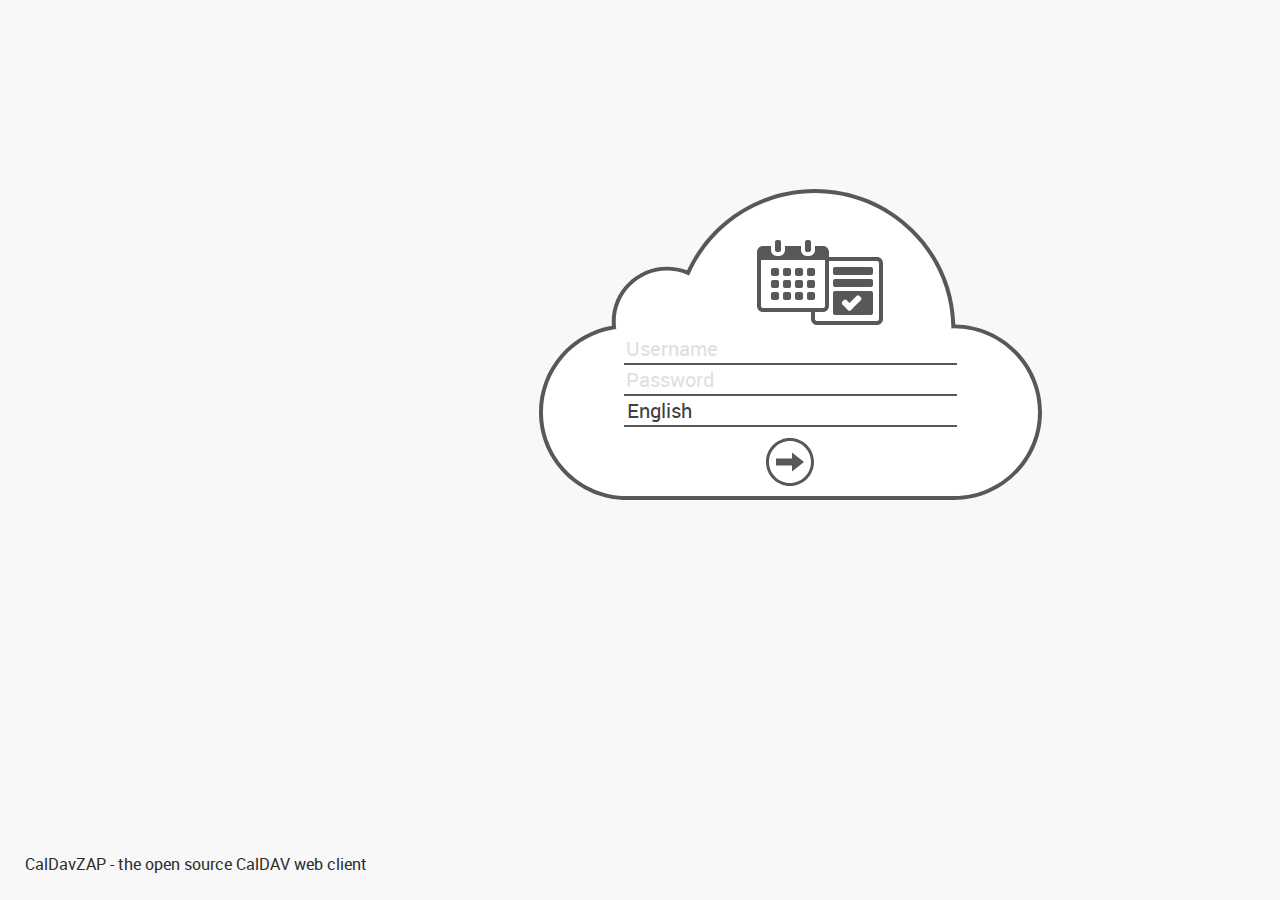
==== index.html @ ebbc7ae2 "initial commit with version 0.13.1" ====
<!DOCTYPE html>
<html lang="en" manifest="cache.manifest">
<head>
	<title>CalDavZAP</title>
	<meta http-equiv="cache-control" content="no-cache" />
	<meta http-equiv="content-type" content="text/html; charset=UTF-8" />
	<meta name="apple-mobile-web-app-capable" content="yes" />
	<meta http-equiv="X-UA-Compatible" content="IE=edge" />
<!--
CalDavZAP - the open source CalDAV Web Client
Copyright (C) 2011-2015
    Jan Mate <jan.mate@inf-it.com>
    Andrej Lezo <andrej.lezo@inf-it.com>
    Matej Mihalik <matej.mihalik@inf-it.com>

This program is free software: you can redistribute it and/or modify
it under the terms of the GNU Affero General Public License as
published by the Free Software Foundation, either version 3 of the
License, or (at your option) any later version.

This program is distributed in the hope that it will be useful,
but WITHOUT ANY WARRANTY; without even the implied warranty of
MERCHANTABILITY or FITNESS FOR A PARTICULAR PURPOSE.  See the
GNU Affero General Public License for more details.

You should have received a copy of the GNU Affero General Public License
along with this program. If not, see <http://www.gnu.org/licenses/>.
-->
	<link rel="stylesheet" href="css/jquery-ui.custom.css" type="text/css" />
	<link rel="stylesheet" href="css/spectrum.custom.css" type="text/css" />
	<link rel="stylesheet" href="css/default.css" type="text/css" />
	<link rel="stylesheet" href="css/fullcalendar.css" type="text/css" />
	<link rel="stylesheet" href="css/default_integration.css" type="text/css" />
	<script src="cache_handler.js" type="text/javascript"></script>
	<script src="lib/jquery-2.1.4.min.js" type="text/javascript"></script>
	<script src="lib/jquery.browser.js" type="text/javascript"></script>
	<script src="lib/jquery.autosize.js" type="text/javascript"></script>
	<script src="lib/jquery-ui-1.11.4.custom.js" type="text/javascript"></script>
	<script src="lib/jquery.quicksearch.js" type="text/javascript"></script>
	<script src="lib/jquery.placeholder-1.1.9.js" type="text/javascript"></script>
	<script src="lib/jshash-2.2_sha256.js" type="text/javascript"></script>
	<script src="lib/spectrum.js" type="text/javascript"></script>
	<script src="lib/fullcalendar.js" type="text/javascript"></script>
	<script src="config.js" type="text/javascript"></script>
	<script src="common.js" type="text/javascript"></script>
	<script src="webdav_protocol.js" type="text/javascript"></script>
	<script src="localization.js" type="text/javascript"></script>
	<script src="interface.js" type="text/javascript"></script>
	<script src="vcalendar_rfc_regex.js" type="text/javascript"></script>
	<script src="resource.js" type="text/javascript"></script>
	<script src="vcalendar.js" type="text/javascript"></script>
	<script src="vtodo.js" type="text/javascript"></script>
	<script src="lib/rrule.js" type="text/javascript"></script>
	<script src="data_process.js" type="text/javascript"></script>
	<script src="main.js" type="text/javascript"></script>
	<script src="forms.js" type="text/javascript"></script>
	<script src="timezones.js" type="text/javascript"></script>
</head>
<body>
	<div id="cacheDialog">
		<div id="cacheDialogText">newer version detected!</div>
		<div id="cacheDialogButtonWrapper">
			<input id="cacheDialogButton" type="button" value="refresh" onclick="window.location.reload()"/>
		</div>
	</div>
	<div id="MainLoader">
		<div id="MainLoaderInner" class="loaderInfo">Loading ...</div>
		<div class="loader"></div>
	</div>
	<div id="LoginPage" style="opacity: 1; display:none">
		<div class="window">
			<div id="Login">
				<form onsubmit="event.preventDefault(); login();">
					<table>
						<tr>
							<td data-size="login_logo"><img data-type="system_logo" src="" alt="Logo" /></td>
						</tr>
						<tr>
							<td data-size="login_input"><input data-type="system_username" type="text" name="username" class="fs" placeholder="Login" /></td>
						</tr>
						<tr>
							<td data-size="login_input"><input data-type="system_password" type="password" name="password" class="fs" placeholder="Password" /></td>
						</tr>
						<tr>
							<td data-size="login">
								<select data-type="language" onchange="if($(this).val()!=''){globalInterfaceLanguage=$(this).find('option').filter(':selected').attr('data-type');resetSettings();if(isAvaible('CalDavZAP') && !isCalDAVLoaded)localizeCalDAV();if(isAvaible('CardDavMATE') && !isCardDAVLoaded)localizeCardDAV();if(isAvaible('Settings') && !isSettingsLoaded)localizeSettings();if(isAvaible('Projects') && !isProjectsLoaded)localizeProjects();}">
									<option data-type=""> </option>
								</select>
							</td>
						</tr>
						<tr>
							<td><img data-type="system_login" alt="login" title="login" src="images/login.svg" onclick="if(event.shiftKey) ignoreServerSettings=true; $(this).closest('form').find('[type=\'submit\']').click();" /></td>
						</tr>
						<tr style="display:none">
							<td><input type="submit" /></td>
						</tr>
					</table>
				</form>
			</div>
			<div id="login_message" style="display: none;"></div>
			<div id="LoginLoader">
				<div class="loader"></div>
			</div>
		</div>
		<div class="footer">This is SOFTWARE!!!</div>
	</div>
	<div id="AlertDisabler"></div>
	<div id="alertBox">
		<h1 id="alertsH">Alerts</h1>
		<div id="alertBoxContent"></div>
		<input id="alertButton" type="button" value="Clear Alerts" onclick="clearAlertEvents();" />
	</div>
	<div class="integration_d">
		<div id="intCaldav" title="calendar" onclick="checkForApplication('CalDavZAP');">
			<img class="int_error" src="images/error_badge.svg" alt="error" />
		</div>
		<div id="intCaldavTodo" title="todo" onclick="checkForApplication('CalDavTODO');">
			<img class="int_error" src="images/error_badge.svg" alt="error" />
		</div>
		<div class="intBlank"></div>
		<div id="intRefresh" title="refresh" onclick="reloadResources();"></div>
		<div class="intBlank"></div>
		<div id="intLogout" title="logout" onclick="logout();"></div>
	</div>
	<div class="System" id="SystemCalDavZAP">
		<div id="CalDavZAPPopup">
			<div id="CalDavZAPPopupColor"></div>
			<table id="CalDavZAPPopupTable">
				<tr>
					<td colspan="2" class="header multiline" data-type="name"></td>
				</tr>
				<tr>
					<td class="label" data-type="location_txt">location</td>
					<td class="value" data-type="location"></td>
				</tr>
				<tr>
					<td class="label" data-type="from_txt">from</td>
					<td class="value" data-type="from"></td>
				</tr>
				<tr>
					<td class="label" data-type="to_txt">to</td>
					<td class="value" data-type="to"></td>
				</tr>
				<tr>
					<td class="label" data-type="status_txt">status</td>
					<td class="value" data-type="status"></td>
				</tr>
				<tr>
					<td class="label" data-type="avail_txt">availability</td>
					<td class="value" data-type="avail"></td>
				</tr>
				<tr>
					<td class="label" data-type="type_txt">privacy</td>
					<td class="value" data-type="type"></td>
				</tr>
				<tr>
					<td class="label" data-type="priority_txt">priority</td>
					<td class="value" data-type="priority"></td>
				</tr>
				<tr>
					<td class="label" data-type="calendar_txt">calendar</td>
					<td class="value" data-type="calendar"></td>
				</tr>
				<tr>
					<td class="label" data-type="url_txt">url</td>
					<td class="value" data-type="url"></td>
				</tr>
				<tr>
					<td class="label" data-type="note_txt">note</td>
					<td class="value multiline" data-type="note"></td>
				</tr>
			</table>
		</div>
		<div id="EventDisabler"></div>
		<div class="update_d" style="display: none;">
			<div class="update_h"></div>
		</div>
		<div class="headers" id="resourceCalDAV_h">
			<span class="resourceCalDAV_text" data-type="resourcesCalDAV_txt">Resources</span>
			<img src="images/add_cal_white.svg" alt="Enable all calendars" title="Enable all calendars" data-type="addAll" class="addRemoveAll addRemoveAllCalDAV" onclick="enableAll()" />
			<img src="images/remove_cal_white.svg" alt="Disable all calendars" title="Disable all calendars" data-type="removeAll" class="addRemoveAll addRemoveAllCalDAV" onclick="disableAll()" />
			<img id="showUnloadedCalendars" src="images/delegation.svg" alt="Subscribe" title="Subscribe" onclick="showUnloadedCollections('event');" />
			<input id="loadUnloadedCalendars" type="button" value="save" onclick="loadAdditionalCollections('event');" style="margin-top:4px;margin-left:6px;" />
			<input id="loadUnloadedCalendarsCancel" type="button" value="cancel" onclick="cancelUnloadedCollections('event');" style="margin-top:4px;margin-right:6px;float:right;" />
		</div>
		<div id="ResourceCalDAVList">
			<div id="ResourceCalDAVListTemplate" style="display: none;">
				<div class="resourceCalDAV_header"><input type="checkbox"></div>
				<div class="resourceCalDAV_item"></div>
			</div>
		</div>
		<div id="timezoneWrapper">
			<label data-type="txt_timezonePicker" for="timezonePicker">Timezone:</label>
			<div id="timezoneSelectDiv">
				<select id="timezonePicker" name="timezonePicker" data-type="timezonesPicker"></select>
			</div>
		</div>
		<div class="headers" id="main_h">
			<input id="ResourceCalDAVToggle" type="image" src="images/resources.svg" alt="Show/Hide Resources" />
			<div id="main_h_placeholder"></div>
			<img id="eventFormShower" src="images/new_item.svg" alt="Add event" />
		</div>
		<div id="searchForm">
			<img alt="Search Form" src="images/search.svg" style="position: inline; margin-top: 4px; margin-left: 8px; vertical-align: top;" />
			<div class="searchContainer">
				<input type="text" value="" placeholder="Search" data-type="PH_CalDAVsearch" id="searchInput" style="margin-top: 3px; vertical-align: top;" />
			</div>
			<img alt="Search Reset"  id="reserButton" onclick="$('#searchInput').val('');$('#searchInput').keyup();" src="images/reset_b.svg" style="position: absolute; margin-top: 5px; right: 9px; vertical-align: top; cursor: pointer; visibility: hidden;" />
		</div>
		<div id="CalendarLoader">
			<div class="loaderInfo">Calendaring ...</div>
			<div class="loader"></div>
		</div>
		<div id='main'>
			<div id='calendar'></div>
		</div>
		<div id="CAEvent">
			<div class="saveLoader">
				<div class="saveLoaderInfo"></div>
				<div class="loader"></div>
			</div>
			<div id="repeatConfirmBox">
				<h1 data-type="repeat_event">Repeat event confirmation</h1>
				<div id="repeatConfirmBoxContent"></div>
				<div id="repeatConfirmBoxQuestion"></div>
				<input id='editAll' type="button" value="All events" /><br />
				<input id='editFuture' type="button" value="All future events" /><br />
				<input id='editOnlyOne' type="button" value="This event only"/><br />
				<input type="button" data-type="closeRepeat" value="Close" onclick="$('#repeatConfirmBoxContent').html(''); $('#repeatConfirmBox').css('visibility', 'hidden'); $('#EventDisabler').fadeOut(globalEditorFadeAnimation);" />
			</div>
			<div id="event_details_template">
				<div id="eventColor"></div>
				<div id="eventDetailsContainer">
					<table id="eventDetailsTable">
						<tr>
							<th colspan="3" class="headerContainer">
								<div class="formNav prev" title="show previous event" data-type="event_prev_nav"><img src="images/arrow_prev.svg" alt="previous"/></div>
								<textarea class="header" data-type="name" placeholder="Name" name="name" id="name"></textarea>
								<div class="formNav next" title="show next event" data-type="event_next_nav"><img src="images/arrow_next.svg" alt="next"/></div>
							</th>
						</tr>
						<tr>
							<td class="label"><label data-type="location" for="location">location:</label></td>
							<td colspan="2"><input class="long" data-type="PH_location" type="text" placeholder="Location" name="location" id="location" /></td>
						</tr>
						<tr>
							<td class="label"><label data-type="all_day" for="allday">all-day: </label></td>
							<td colspan="2"><input class="long" type="checkbox" name="allday" id="allday" /></td>
						</tr>
						<tr>
							<td class="label"><label data-type="from" for="date_from">from: </label></td>
							<td>
								<input class="date small" type="text" data-type="PH_date_from" placeholder="Date from" id="date_from" name="date_from" />
								<div class="invalidWrapper"><img data-type="invalidSmall" style="display: none;" src="images/error_b.svg" alt="invalid" /></div>
							</td>
							<td id="time_from_cell">
								<input class="time small" type="text" data-type="PH_time_from" placeholder="Time from" id="time_from" name="time_from" />
								<div class="invalidWrapper"><img data-type="invalidSmall" style="display: none;" src="images/error_b.svg" alt="invalid" /></div>
							</td>
						</tr>
						<tr>
							<td class="label"><label data-type="to" for="date_to">to: </label></td>
							<td>
								<input class="date small" type="text" data-type="PH_date_to" placeholder="Date to" id="date_to" name="date_to" />
								<div class="invalidWrapper"><img data-type="invalidSmall" style="display: none;" src="images/error_b.svg" alt="invalid" /></div>
							</td>
							<td id="time_to_cell">
								<input class="time small" type="text" data-type="PH_time_to" placeholder="Time to" id="time_to" name="time_to" />
								<div class="invalidWrapper"><img data-type="invalidSmall" style="display: none;" src="images/error_b.svg" alt="invalid" /></div>
							</td>
						</tr>
						<tr class="timezone_row">
							<td class="label"><label data-type="txt_timezone" for="timezone">timezone: </label></td>
							<td colspan="2" data-size="full">
								<select class="long" data-type="timezones" name="timezone" id="timezone"></select>
							</td>
						</tr>
						<tr>
							<td class="label"><label data-type="repeat" for="repeat">repeat: </label></td>
							<td colspan="2" data-size="full">
								<select class="long" name="repeat" id="repeat">
									<option data-type="repeat_no-repeat" value="no-repeat">No repeat</option>
									<option data-type="repeat_DAILY" value="DAILY">Daily</option>
									<option data-type="repeat_BUSINESS" value="BUSINESS">Every business day</option>
									<option data-type="repeat_WEEKEND" value="WEEKEND">Every weekend</option>
									<option data-type="repeat_WEEKLY" value="WEEKLY">Weekly</option>
									<option data-type="repeat_TWO_WEEKLY" value="TWO_WEEKLY">Bi-weekly</option>
									<option data-type="repeat_MONTHLY" value="MONTHLY">Monthly</option>
									<option data-type="repeat_YEARLY" value="YEARLY">Yearly</option>
									<option data-type="repeat_CUSTOM_WEEKLY" value="CUSTOM_WEEKLY">Custom weekly</option>
									<option data-type="repeat_CUSTOM_MONTHLY" value="CUSTOM_MONTHLY">Custom monthly</option>
									<option data-type="repeat_CUSTOM_YEARLY" value="CUSTOM_YEARLY">Custom yearly</option>
								</select>
							</td>
						</tr>
						<tr id="repeat_interval" style="display: none;">
							<td class="label repeat"><label data-type="repeat_type" for="repeat_interval_detail">Every </label></td>
							<td style="position: relative;">
								<input class="small" type="text" data-type="PH_type_Interval" placeholder="Interval" name="end" id="repeat_interval_detail" />
								<div class="invalidWrapper"><img data-type="invalidSmall" style="display: none;" src="images/error_b.svg" alt="invalid" /></div>
							</td>
							<td>
								<span class="infoSpan" style="padding-left: 4px;" data-type="txt_interval">days</span>
							</td>
						</tr>
						<tr id="week_custom" style="display: none;">
							<td class="label repeat"><label data-type="week_custom_txt">On </label></td>
							<td colspan="2">
								<table class="customTable customTableWeek">
									<tr>
										<td data-type="0" data-text="SU" class="firstCol">Su</td>
										<td data-type="1" data-text="MO">Mo</td>
										<td data-type="2" data-text="TU">Tu</td>
										<td data-type="3" data-text="WE">We</td>
										<td data-type="4" data-text="TH">Th</td>
										<td data-type="5" data-text="FR">Fr</td>
										<td data-type="6" data-text="SA" class="lastCol">Sa</td>
									</tr>
								</table>
							</td>
						</tr>
						<tr id="month_custom1" style="display: none;">
							<td class="label"><label data-type="month_custom1_txt"></label></td>
							<td data-size="half">
								<select id="repeat_month_custom_select" class="small">
									<option value="every" data-type="month_custom_every">Every</option>
									<option value="first" data-type="month_custom_first">First</option>
									<option value="second" data-type="month_custom_second">Second</option>
									<option value="third" data-type="month_custom_third">Third</option>
									<option value="fourth" data-type="month_custom_fourth">Fourth</option>
									<option value="fifth" data-type="month_custom_fifth">Fifth</option>
									<option value="last" data-type="month_custom_last">Last</option>
									<option value="custom" data-type="month_custom_custom">Custom</option>
								</select>
							</td>
							<td style="position: relative;" data-size="half">
								<select id="repeat_month_custom_select2" class="small">
									<option value="SU" data-type="0">Sunday</option>
									<option value="MO" data-type="1">Monday</option>
									<option value="TU" data-type="2">Tuesday</option>
									<option value="WE" data-type="3">Wednesday</option>
									<option value="TH" data-type="4">Thursday</option>
									<option value="FR" data-type="5">Friday</option>
									<option value="SA" data-type="6">Saturday</option>
									<option value="DAY" data-type="month_custom_month">Day of the month</option>
								</select>
							</td>
						</tr>
						<tr id="month_custom2" style="display: none;">
							<td class="label repeat"><label data-type="month_custom2_txt">On days</label></td>
							<td colspan="2">
								<table class="customTable customTableMonth">
									<tr>
										<td data-type="1" class="firstCol">1</td>
										<td data-type="2">2</td>
										<td data-type="3">3</td>
										<td data-type="4">4</td>
										<td data-type="5">5</td>
										<td data-type="6">6</td>
										<td data-type="7" class="lastCol">7</td>
									</tr>
									<tr>
										<td data-type="8" class="firstCol">8</td>
										<td data-type="9">9</td>
										<td data-type="10">10</td>
										<td data-type="11">11</td>
										<td data-type="12">12</td>
										<td data-type="13">13</td>
										<td data-type="14" class="lastCol">14</td>
									</tr>
									<tr>
										<td data-type="15" class="firstCol">15</td>
										<td data-type="16">16</td>
										<td data-type="17">17</td>
										<td data-type="18">18</td>
										<td data-type="19">19</td>
										<td data-type="20">20</td>
										<td data-type="21" class="lastCol">21</td>
									</tr>
									<tr>
										<td data-type="22" class="firstCol">22</td>
										<td data-type="23">23</td>
										<td data-type="24">24</td>
										<td data-type="25">25</td>
										<td data-type="26">26</td>
										<td data-type="27">27</td>
										<td data-type="28" class="lastCol">28</td>
									</tr>
									<tr>
										<td data-type="29" class="firstCol">29</td>
										<td data-type="30">30</td>
										<td data-type="31">31</td>
									</tr>
								</table>
							</td>
						</tr>
						<tr id="year_custom2" style="display: none;">
							<td class="label"><label data-type="year_custom2"></label></td>
							<td data-size="half">
								<select id="repeat_year_custom_select1" class="small">
									<option value="every" data-type="year_custom_every">Every</option>
									<option value="first" data-type="year_custom_first">First</option>
									<option value="second" data-type="year_custom_second">Second</option>
									<option value="third" data-type="year_custom_third">Third</option>
									<option value="fourth" data-type="year_custom_fourth">Fourth</option>
									<option value="fifth" data-type="year_custom_fifth">Fifth</option>
									<option value="last" data-type="year_custom_last">Last</option>
									<option value="custom" data-type="year_custom_custom">Custom</option>
								</select>
							</td>
							<td style="position: relative;" data-size="half">
								<select id="repeat_year_custom_select2" class="small">
									<option value="SU" data-type="0">Sunday</option>
									<option value="MO" data-type="1">Monday</option>
									<option value="TU" data-type="2">Tuesday</option>
									<option value="WE" data-type="3">Wednesday</option>
									<option value="TH" data-type="4">Thursday</option>
									<option value="FR" data-type="5">Friday</option>
									<option value="SA" data-type="6">Saturday</option>
									<option value="DAY" data-type="year_custom_month">Day of the month</option>
								</select>
							</td>
						</tr>
						<tr id="year_custom1" style="display: none;">
							<td class="label repeat"><label data-type="year_custom1">Every</label></td>
							<td colspan="2">
								<table class="customTable customTableMonth">
									<tr>
										<td data-type="1" class="firstCol">1</td>
										<td data-type="2">2</td>
										<td data-type="3">3</td>
										<td data-type="4">4</td>
										<td data-type="5">5</td>
										<td data-type="6">6</td>
										<td data-type="7" class="lastCol">7</td>
									</tr>
									<tr>
										<td data-type="8" class="firstCol">8</td>
										<td data-type="9">9</td>
										<td data-type="10">10</td>
										<td data-type="11">11</td>
										<td data-type="12">12</td>
										<td data-type="13">13</td>
										<td data-type="14" class="lastCol">14</td>
									</tr>
									<tr>
										<td data-type="15" class="firstCol">15</td>
										<td data-type="16">16</td>
										<td data-type="17">17</td>
										<td data-type="18">18</td>
										<td data-type="19">19</td>
										<td data-type="20">20</td>
										<td data-type="21" class="lastCol">21</td>
									</tr>
									<tr>
										<td data-type="22" class="firstCol">22</td>
										<td data-type="23">23</td>
										<td data-type="24">24</td>
										<td data-type="25">25</td>
										<td data-type="26">26</td>
										<td data-type="27">27</td>
										<td data-type="28" class="lastCol">28</td>
									</tr>
									<tr>
										<td data-type="29" class="firstCol">29</td>
										<td data-type="30">30</td>
										<td data-type="31">31</td>
									</tr>
								</table>
							</td>
						</tr>
						<tr id="year_custom3" style="display: none;">
							<td class="label repeat"><label data-type="year_custom3">Of</label></td>
							<td colspan="2">
								<table class="customTable customTableYear">
									<tr>
										<td data-type="0" data-text="jan" class="firstCol">Jan</td>
										<td data-type="1" data-text="feb">Feb</td>
										<td data-type="2" data-text="mar">Mar</td>
										<td data-type="3" data-text="apr" class="lastCol">Apr</td>
									</tr>
									<tr>
										<td data-type="4" data-text="may" class="firstCol">May</td>
										<td data-type="5" data-text="jun">Jun</td>
										<td data-type="6" data-text="jul">Jul</td>
										<td data-type="7" data-text="aug" class="lastCol">Aug</td>
									</tr>
									<tr>
										<td data-type="8" data-text="sep" class="firstCol">Sep</td>
										<td data-type="9" data-text="oct">Oct</td>
										<td data-type="10" data-text="nov">Nov</td>
										<td data-type="11" data-text="dec" class="lastCol">Dec</td>
									</tr>
								</table>
							</td>
						</tr>
						<tr id="repeat_details" style="display: none;">
							<td class="label repeat"><label data-type="repeat_end"  for="repeat_end_details">end: </label></td>
							<td data-size="half">
								<select class="small" id="repeat_end_details">
									<option data-type="repeat_details_on_date" value="on_date">on date</option>
									<option data-type="repeat_details_after" value="after">occurrences</option>
									<option data-type="repeat_details_never" value="never">never</option>
								</select>
							</td>
							<td style="position: relative;">
								<input class="date small" type="text" data-type="PH_until_date" placeholder="Date until" name="end" id="repeat_end_date" />
								<input style="display: none;" class="small" type="text" data-type="PH_repeat_count" placeholder="Repeat count" name="end" id="repeat_end_after" />
								<div class="invalidWrapper"><img data-type="invalidSmall" style="display: none;" src="images/error_b.svg" alt="invalid" /></div>
							</td>
						</tr>
						<tr>
							<td class="label"><label data-type="status" for="status">status: </label></td>
							<td colspan="2" data-size="full">
								<select class="long" name="status" id="status">
									<option data-type="STATUS_NONE" value="NONE">undefined</option>
									<option data-type="STATUS_TENTATIVE" value="TENTATIVE">tentative</option>
									<option data-type="STATUS_CONFIRMED" value="CONFIRMED">confirmed</option>
									<option data-type="STATUS_CANCELLED" value="CANCELLED">canceled</option>
								</select>
							</td>
						</tr>
						<tr class="row_avail">
							<td class="label"><label data-type="txt_avail" for="avail">availability: </label></td>
							<td colspan="2" data-size="full">
								<select class="long" data-type="avail" name="avail" id="avail">
									<option data-type="BUSY_AVAIL" value="busy">busy</option>
									<option data-type="FREE_AVAIL" value="free">free</option>
								</select>
							</td>
						</tr>
						<tr class="row_type">
							<td class="label"><label data-type="txt_type" for="type">privacy: </label></td>
							<td colspan="2" data-size="full">
								<select class="long" data-type="type" name="type" id="type">
									<option data-type="PUBLIC_TYPE" value="public">public</option>
									<option data-type="CONFIDENTIAL_TYPE" value="confidential">confidential</option>
									<option data-type="PRIVATE_TYPE" value="private">private</option>
								</select>
							</td>
						</tr>
						<tr>
							<td class="label"><label data-type="priority" for="priority">priority: </label></td>
							<td colspan="2" data-size="full">
								<select class="long " name="priority" id="priority">
									<option data-type="priority_none" value="0">none</option>
									<option data-type="priority_low" value="9">low</option>
									<option data-type="priority_medium" value="5">medium</option>
									<option data-type="priority_high" value="1">high</option>
								</select>
							</td>
						</tr>
						<tr id="calendarLine">
							<td class="label"><label data-type="event_calendar" for="event_calendar">calendar: </label></td>
							<td colspan="2" data-size="full">
								<select class="long R_calendar" name="calendar" id="event_calendar">
									<option data-type="choose_calendar" value="choose">Select a calendar</option>
								</select>
							</td>
						</tr>
						<tr data-id="1">
							<td class="label"><label data-type="alert" for="alert">alert: </label></td>
							<td colspan="2" data-size="full">
								<select class="long alert" name="alert_type" data-id="1" id="alert">
									<option data-type="alert_none" value="none">none</option>
									<option data-type="alert_message" value="message">message</option>
								</select>
							</td>
						</tr>
						<tr data-id="1" class="alert_details" style="display: none;">
							<td class="label"></td>
							<td colspan="2" data-size="full">
								<select class="long alert_message_details" name="alert_details" data-id="1">
									<option data-type="on_date" value="on_date">on date</option>
									<option data-type="weeks_before" value="weeks_before">weeks before</option>
									<option data-type="days_before" value="days_before">days before</option>
									<option data-type="hours_before" value="hours_before">hours before</option>
									<option data-type="minutes_before" value="minutes_before">minutes before</option>
									<option data-type="seconds_before" value="seconds_before">seconds before</option>
									<option data-type="weeks_after" value="weeks_after">weeks after</option>
									<option data-type="days_after" value="days_after">days after</option>
									<option data-type="hours_after" value="hours_after">hours after</option>
									<option data-type="minutes_after" value="minutes_after">minutes after</option>
									<option data-type="seconds_after" value="seconds_after">seconds after</option>
								</select>
							</td>
						</tr>
						<tr data-id="1" class="alert_message_date" style="display: none;">
							<td class="label"></td>
							<td>
								<input class="small before_after_input" type="text" data-type="PH_before_after_alert" placeholder="Value" data-id="1" style="display: none;" />
								<input class="date small message_date_input" type="text" data-type="PH_alarm_date" placeholder="Alarm date" data-id="1" />
								<div class="invalidWrapper"><img data-type="invalidSmall" data-id="1" style="display: none;" src="images/error_b.svg" alt="invalid" /></div>
							</td>
							<td>
								<input class="time small message_time_input" type="text" data-type="PH_alarm_time" placeholder="Alarm time" data-id="1" />
								<div class="invalidWrapper"><img data-type="invalidSmall" data-id="1" style="display: none;" src="images/error_b.svg" alt="invalid" /></div>
							</td>
						</tr>
						<tr id="url_tr">
							<td class="label"><label data-type="txt_url_EVENT" for="url_EVENT">url:</label></td>
							<td colspan="2"><input class="long" data-type="url_EVENT" type="text" placeholder="url" name="url_EVENT" id="url_EVENT" /></td>
						</tr>
						<tr id="note_tr">
							<td class="label"><label data-type="note" for="note">note: </label></td>
							<td colspan="2">
								<textarea class="long" name="note" data-type="PH_note" placeholder="Note" id="note" rows="2" cols="20"></textarea>
							</td>
						</tr>
						<tr>
							<td colspan="3">
								<input id="show" type="hidden" value=""/>
								<input id="uid" type="hidden" value=""/>
								<input id="etag" type="hidden" value=""/>
								<input id="repeatCount" type="hidden" value=""/>
								<input id="repeatEvent" type="hidden" value=""/>
								<input id="recurrenceID" type="hidden" value=""/>
								<input id="futureStart" type="hidden" value=""/>
								<input id="vcalendarHash" type="hidden" value=""/>
								<input id="vcalendarUID" type="hidden" value=""/>
								<input id="saveButton" type="submit" value="Save" data-type="save" onclick="updateEventFormDimensions(true);$('#CAEvent .saveLoader').show();save();" />
								<input id="editButton" type="button" value="Edit" data-type="edit" onclick="startEditModeEvent();" />
								<input id="duplicateButton" type="button" value="Duplicate" data-type="duplicate" onclick="duplicateEvent('')" />
								<input id="editOptionsButton" type="button" value="edit repeat" data-type="editOptions" />
								<input id="resetButton" type="button" value="Reset" data-type="reset" />
								<input id="closeButton" type="button" value="Cancel" data-type="cancel" />
								<input id="deleteButton" type="button" value="Delete" data-type="delete" onclick="updateEventFormDimensions(true);$('#CAEvent .saveLoader').show();deleteEvent();" />
							</td>
						</tr>
					</table>
				</div>
			</div>
		</div>
	</div>
	<div class="System" id="SystemCalDavTODO">
		<div class="update_d" style="display: none;">
			<div class="update_h"></div>
		</div>
		<div class="headers" id="resourceCalDAVTODO_h">
			<span class="resourceCalDAVTODO_text" data-type="resourcesCalDAV_txt">Resources</span>
			<img src="images/add_cal_white.svg" alt="Enable all calendars" title="Enable all calendars" data-type="addAll" class="addRemoveAll addRemoveAllCalDAVTODO" onclick="enableAllTodo()" />
			<img src="images/remove_cal_white.svg" alt="Disable all calendars" title="Disable all calendars" data-type="removeAll" class="addRemoveAll addRemoveAllCalDAVTODO" onclick="disableAllTodo()" />
			<img id="showUnloadedCalendarsTODO" src="images/delegation.svg" alt="Subscribe" title="Subscribe" onclick="showUnloadedCollections('todo');" />
			<input id="loadUnloadedCalendarsTODO" type="button" value="save" onclick="loadAdditionalCollections('todo');" style="margin-top:4px;margin-left:6px;" />
			<input id="loadUnloadedCalendarsTODOCancel" type="button" value="cancel" onclick="cancelUnloadedCollections('todo');" style="margin-top:4px;margin-right:6px;float:right;" />
		</div>
		<div id="ResourceCalDAVTODOList">
			<div id="ResourceCalDAVTODOListTemplate" style="display: none;">
				<div class="resourceCalDAVTODO_header"><input type="checkbox"></div>
				<div class="resourceCalDAVTODO_item"></div>
			</div>
		</div>
		<div id="timezoneWrapperTODO">
			<label data-type="txt_timezonePicker" for="timezonePickerTODO">Timezone:</label>
			<div id="timezoneTodoSelectDiv">
				<select id="timezonePickerTODO" name="timezonePickerTODO" data-type="timezonesPicker"></select>
			</div>
		</div>
		<div class="headers" id="main_h_TODO">
			<input id="ResourceCalDAVTODOToggle" type="image" src="images/resources.svg" alt="Show/Hide Resources" />
			<div id="mainTODO_h_placeholder"></div>
			<img id="eventFormShowerTODO" src="images/new_item.svg" alt="Add todo" />
		</div>
		<div id="searchFormTODO">
			<img alt="Search Form" src="images/search.svg" style="position: inline; margin-top: 4px; margin-left: 8px; vertical-align: top;" />
			<div class="searchContainer">
				<input type="text" value="" placeholder="Search" data-type="PH_CalDAVTODOsearch" id="searchInputTODO" style="margin-top: 3px; vertical-align: top;" />
			</div>
			<img alt="Search Reset" id="resetButtonTODO" onclick="$('#searchInputTODO').val('');$('#searchInputTODO').keyup();" src="images/reset_b.svg" style="position: absolute; margin-top: 5px; right: 9px; vertical-align: top; cursor: pointer; visibility: hidden;" />
		</div>
		<div id="TodoDisabler"></div>
		<div id="CalendarLoaderTODO">
			<div class="loaderInfo">Calendaring ...</div>
			<div class="loader"></div>
		</div>
		<div id='mainTODO'>
			<div id='todoList'></div>
		</div>
		<div class="headers" id="todoForm_h">
			<span class="resourceCalDAV_text" data-type="todo_txt">Todo</span>
		</div>
		<div id="todoLoader">
			<div class="saveLoader">
				<div class="saveLoaderInfo"></div>
				<div class="loader"></div>
			</div>
		</div>
		<div id="todoColor"></div>
		<div id="todoForm">
			<div id="CATodo">
				<div id="repeatConfirmBoxTODO">
					<div id="repeatConfirmBoxContentTODO"></div>
					<div id="repeatConfirmBoxQuestionTODO"></div>
					<input id='editAllTODO' type="button" value="All events" /><br />
					<input id='editFutureTODO' type="button" value="All future events" /><br />
					<input id='editOnlyOneTODO' type="button" value="This event only"/><br />
				</div>
				<div id="todo_details_template">
					<div id="todoDetailsContainer">
						<table id="todoDetailsTable">
							<tr>
								<th colspan="3" class="headerContainer">
									<div class="formNav prev top" title="show previous todo" data-type="todo_prev_nav"><img src="images/arrow_prev.svg" alt="todo prev"/></div>
									<div class="formNav prev bottom" title="show previous uncompleted todo" data-type="todo_prev_uncompleted_nav"><img src="images/arrow_prev_red.svg" alt="todo prev incomplete"/></div>
									<textarea class="header" data-type="name_TODO" placeholder="Name" name="name" id="nameTODO"></textarea>
									<div class="formNav next top" title="show next todo" data-type="todo_next_nav"><img src="images/arrow_next.svg" alt="todo next"/></div>
									<div class="formNav next bottom" title="show next uncompleted todo" data-type="todo_next_uncompleted_nav"><img src="images/arrow_next_red.svg" alt="todo next incomplete"/></div>
								</th>
							</tr>
							<tr id="location_row_TODO">
								<td class="label"><label data-type="location" for="location_TODO">location:</label></td>
								<td colspan="2"><input class="long" data-type="PH_location" type="text" placeholder="Location" name="location_TODO" id="location_TODO" /></td>
							</tr>
							<tr>
								<td class="label"><label data-type="type_TODO" for="todo_type">type: </label></td>
								<td colspan="2" data-size="full">
									<select class="long" name="todo_type" id="todo_type">
										<option data-type="todo_type_none" value="none">Simple</option>
										<option data-type="todo_type_start" value="start">With start time</option>
										<option data-type="todo_type_due" value="due">With due time</option>
										<option data-type="todo_type_both" value="both">With both start and due times</option>
									</select>
								</td>
							</tr>
							<tr class="dateTrFromTODO">
								<td class="label"><label data-type="date_from_TODO" for="date_fromTODO">fom: </label></td>
								<td>
									<input class="date small" data-type="PH_date_from_TODO" type="text" placeholder="Date from" id="date_fromTODO" name="date_fromTODO" />
									<div class="invalidWrapper"><img data-type="invalidSmall" style="display: none;" src="images/error_b.svg" alt="invalid" /></div>
								</td>
								<td>
									<input class="time small" data-type="PH_time_from_TODO" type="text" placeholder="Time from" id="time_fromTODO" name="time_fromTODO" />
									<div class="invalidWrapper"><img data-type="invalidSmall" style="display: none;" src="images/error_b.svg" alt="invalid" /></div>
								</td>
							</tr>
							<tr class="dateTrToTODO">
								<td class="label"><label data-type="date_to_TODO" for="date_toTODO">to: </label></td>
								<td>
									<input class="date small" data-type="PH_date_to_TODO" type="text" placeholder="Date to" id="date_toTODO" name="date_toTODO" />
									<div class="invalidWrapper"><img data-type="invalidSmall" style="display: none;" src="images/error_b.svg" alt="invalid" /></div>
								</td>
								<td>
									<input class="time small" data-type="PH_time_to_TODO" type="text" placeholder="Time to" id="time_toTODO" name="time_toTODO" />
									<div class="invalidWrapper"><img data-type="invalidSmall" style="display: none;" src="images/error_b.svg" alt="invalid" /></div>
								</td>
							</tr>
							<tr class="timezone_rowTODO">
								<td class="label"><label data-type="txt_timezoneTODO" for="timezoneTODO">timezone: </label></td>
								<td colspan="2" data-size="full">
									<select class="long" data-type="timezonesTODO" name="timezoneTODO" id="timezoneTODO"></select>
								</td>
							</tr>
							<tr id="percent_complete_TODO">
								<td class="label"><label data-type="percent_complete_TODO" for="percenteCompleteValue">Complete </label></td>
								<td colspan="2">
									<div style="float: left; width: 203px; margin-left: 7px; margin-top: 3px; margin-bottom: 3px;'" id="percentageSlider"></div>
									<input type="text" class="verySmall" style="margin-left: 13px; float: left;" id="percenteCompleteValue"/>
									<div class="invalidWrapper"><img data-type="invalidVerySmall" style="display: none;" src="images/error_b.svg" alt="invalid" /></div>
									<label style="margin-left: -14px; float: left;">%</label>
								</td>
							</tr>
							<tr>
								<td class="label"><label data-type="status_TODO" for="statusTODO">status: </label></td>
								<td colspan="2" data-size="full">
									<select class="long" name="statusTODO" id="statusTODO">
										<option data-type="STATUS_NEEDS-ACTION_TODO" value="NEEDS-ACTION">needs action</option>
										<option data-type="STATUS_IN-PROCESS_TODO" value="IN-PROCESS">in progress</option>
										<option data-type="STATUS_COMPLETED_TODO" value="COMPLETED">completed</option>
										<option data-type="STATUS_CANCELLED_TODO" value="CANCELLED">cancelled</option>
									</select>
								</td>
							</tr>
							<tr class="completedOnTr" style="display: none;">
								<td class="label"><label data-type="PH_completedOn" for="completedOnDate">completed on: </label></td>
								<td>
									<input class="date small" data-type="PH_completedOnDate" type="text" placeholder="Completed on date" id="completedOnDate" name="completedOnDate" />
									<div class="invalidWrapper"><img data-type="invalidSmall" style="display: none;" src="images/error_b.svg" alt="invalid" /></div>
								</td>
								<td>
									<input class="time small" data-type="PH_completedOnTime" type="text" placeholder="Completed on time" id="completedOnTime" name="completedOnTime" />
									<div class="invalidWrapper"><img data-type="invalidSmall" style="display: none;" src="images/error_b.svg" alt="invalid" /></div>
								</td>
							</tr>
							<tr id="repeat_row_TODO">
								<td class="label"><label data-type="repeat" for="repeat">repeat: </label></td>
								<td colspan="2" data-size="full">
									<select class="long" name="repeat_TODO" id="repeat_TODO">
										<option data-type="repeat_no-repeat" value="no-repeat">No repeat</option>
										<option data-type="repeat_DAILY" value="DAILY">Daily</option>
										<option data-type="repeat_BUSINESS" value="BUSINESS">Every business day</option>
										<option data-type="repeat_WEEKEND" value="WEEKEND">Every weekend</option>
										<option data-type="repeat_WEEKLY" value="WEEKLY">Weekly</option>
										<option data-type="repeat_TWO_WEEKLY" value="TWO_WEEKLY">Bi-weekly</option>
										<option data-type="repeat_MONTHLY" value="MONTHLY">Monthly</option>
										<option data-type="repeat_YEARLY" value="YEARLY">Yearly</option>
										<option data-type="repeat_CUSTOM_WEEKLY" value="CUSTOM_WEEKLY">Custom weekly</option>
										<option data-type="repeat_CUSTOM_MONTHLY" value="CUSTOM_MONTHLY">Custom monthly</option>
										<option data-type="repeat_CUSTOM_YEARLY" value="CUSTOM_YEARLY">Custom yearly</option>
									</select>
								</td>
							</tr>
							<tr id="repeat_interval_TODO" style="display: none;">
								<td class="label repeat"><label data-type="repeat_type" for="repeat_interval_detail_TODO">Every </label></td>
								<td style="position: relative;">
									<input class="small" type="text" data-type="PH_type_Interval" placeholder="Interval" name="end" id="repeat_interval_detail_TODO" />
									<div class="invalidWrapper"><img data-type="invalidSmall" style="display: none;" src="images/error_b.svg" alt="invalid" /></div>
								</td>
								<td>
									<span class="infoSpan" style="padding-left: 4px;" data-type="txt_interval">days</span>
								</td>
							</tr>
							<tr id="week_custom_TODO" style="display: none;">
								<td class="label repeat"><label data-type="week_custom_txt">On </label></td>
								<td colspan="2">
									<table class="customTable customTableWeek">
										<tr>
											<td data-type="0" data-text="SU" class="firstCol">Su</td>
											<td data-type="1" data-text="MO">Mo</td>
											<td data-type="2" data-text="TU">Tu</td>
											<td data-type="3" data-text="WE">We</td>
											<td data-type="4" data-text="TH">Th</td>
											<td data-type="5" data-text="FR">Fr</td>
											<td data-type="6" data-text="SA" class="lastCol">Sa</td>
										</tr>
									</table>
								</td>
							</tr>
							<tr id="month_custom1_TODO" style="display: none;">
								<td class="label"><label data-type="month_custom1_txt"></label></td>
								<td data-size="half">
									<select id="repeat_month_custom_select_TODO" class="small">
										<option value="every" data-type="month_custom_every">Every</option>
										<option value="first" data-type="month_custom_first">First</option>
										<option value="second" data-type="month_custom_second">Second</option>
										<option value="third" data-type="month_custom_third">Third</option>
										<option value="fourth" data-type="month_custom_fourth">Fourth</option>
										<option value="fifth" data-type="month_custom_fifth">Fifth</option>
										<option value="last" data-type="month_custom_last">Last</option>
										<option value="custom" data-type="month_custom_custom">Custom</option>
									</select>
								</td>
								<td style="position: relative;" data-size="half">
									<select id="repeat_month_custom_select2_TODO" class="small">
										<option value="SU" data-type="0">Sunday</option>
										<option value="MO" data-type="1">Monday</option>
										<option value="TU" data-type="2">Tuesday</option>
										<option value="WE" data-type="3">Wednesday</option>
										<option value="TH" data-type="4">Thursday</option>
										<option value="FR" data-type="5">Friday</option>
										<option value="SA" data-type="6">Saturday</option>
										<option value="DAY" data-type="month_custom_month">Day of the month</option>
									</select>
								</td>
							</tr>
							<tr id="month_custom2_TODO" style="display: none;">
								<td class="label repeat"><label data-type="month_custom2_txt">On days</label></td>
								<td colspan="2">
									<table class="customTable customTableMonth">
										<tr>
											<td data-type="1" class="firstCol">1</td>
											<td data-type="2">2</td>
											<td data-type="3">3</td>
											<td data-type="4">4</td>
											<td data-type="5">5</td>
											<td data-type="6">6</td>
											<td data-type="7" class="lastCol">7</td>
										</tr>
										<tr>
											<td data-type="8" class="firstCol">8</td>
											<td data-type="9">9</td>
											<td data-type="10">10</td>
											<td data-type="11">11</td>
											<td data-type="12">12</td>
											<td data-type="13">13</td>
											<td data-type="14" class="lastCol">14</td>
										</tr>
										<tr>
											<td data-type="15" class="firstCol">15</td>
											<td data-type="16">16</td>
											<td data-type="17">17</td>
											<td data-type="18">18</td>
											<td data-type="19">19</td>
											<td data-type="20">20</td>
											<td data-type="21" class="lastCol">21</td>
										</tr>
										<tr>
											<td data-type="22" class="firstCol">22</td>
											<td data-type="23">23</td>
											<td data-type="24">24</td>
											<td data-type="25">25</td>
											<td data-type="26">26</td>
											<td data-type="27">27</td>
											<td data-type="28" class="lastCol">28</td>
										</tr>
										<tr>
											<td data-type="29" class="firstCol">29</td>
											<td data-type="30">30</td>
											<td data-type="31">31</td>
										</tr>
									</table>
								</td>
							</tr>
							<tr id="year_custom2_TODO" style="display: none;">
								<td class="label"><label data-type="year_custom2"></label></td>
								<td data-size="half">
									<select id="repeat_year_custom_select1_TODO" class="small">
										<option value="every" data-type="year_custom_every">Every</option>
										<option value="first" data-type="year_custom_first">First</option>
										<option value="second" data-type="year_custom_second">Second</option>
										<option value="third" data-type="year_custom_third">Third</option>
										<option value="fourth" data-type="year_custom_fourth">Fourth</option>
										<option value="fifth" data-type="year_custom_fifth">Fifth</option>
										<option value="last" data-type="year_custom_last">Last</option>
										<option value="custom" data-type="year_custom_custom">Custom</option>
									</select>
								</td>
								<td style="position: relative;" data-size="half">
									<select id="repeat_year_custom_select2_TODO" class="small">
										<option value="SU" data-type="0">Sunday</option>
										<option value="MO" data-type="1">Monday</option>
										<option value="TU" data-type="2">Tuesday</option>
										<option value="WE" data-type="3">Wednesday</option>
										<option value="TH" data-type="4">Thursday</option>
										<option value="FR" data-type="5">Friday</option>
										<option value="SA" data-type="6">Saturday</option>
										<option value="DAY" data-type="year_custom_month">Day of the month</option>
									</select>
								</td>
							</tr>
							<tr id="year_custom1_TODO" style="display: none;">
								<td class="label repeat"><label data-type="year_custom1">Every</label></td>
								<td colspan="2">
									<table class="customTable customTableMonth">
										<tr>
											<td data-type="1" class="firstCol">1</td>
											<td data-type="2">2</td>
											<td data-type="3">3</td>
											<td data-type="4">4</td>
											<td data-type="5">5</td>
											<td data-type="6">6</td>
											<td data-type="7" class="lastCol">7</td>
										</tr>
										<tr>
											<td data-type="8" class="firstCol">8</td>
											<td data-type="9">9</td>
											<td data-type="10">10</td>
											<td data-type="11">11</td>
											<td data-type="12">12</td>
											<td data-type="13">13</td>
											<td data-type="14" class="lastCol">14</td>
										</tr>
										<tr>
											<td data-type="15" class="firstCol">15</td>
											<td data-type="16">16</td>
											<td data-type="17">17</td>
											<td data-type="18">18</td>
											<td data-type="19">19</td>
											<td data-type="20">20</td>
											<td data-type="21" class="lastCol">21</td>
										</tr>
										<tr>
											<td data-type="22" class="firstCol">22</td>
											<td data-type="23">23</td>
											<td data-type="24">24</td>
											<td data-type="25">25</td>
											<td data-type="26">26</td>
											<td data-type="27">27</td>
											<td data-type="28" class="lastCol">28</td>
										</tr>
										<tr>
											<td data-type="29" class="firstCol">29</td>
											<td data-type="30">30</td>
											<td data-type="31">31</td>
										</tr>
									</table>
								</td>
							</tr>
							<tr id="year_custom3_TODO" style="display: none;">
								<td class="label repeat"><label data-type="year_custom3">Of</label></td>
								<td colspan="2">
									<table class="customTable customTableYear">
										<tr>
											<td data-type="0" data-text="jan" class="firstCol">Jan</td>
											<td data-type="1" data-text="feb">Feb</td>
											<td data-type="2" data-text="mar">Mar</td>
											<td data-type="3" data-text="apr" class="lastCol">Apr</td>
										</tr>
										<tr>
											<td data-type="4" data-text="may" class="firstCol">May</td>
											<td data-type="5" data-text="jun">Jun</td>
											<td data-type="6" data-text="jul">Jul</td>
											<td data-type="7" data-text="aug" class="lastCol">Aug</td>
										</tr>
										<tr>
											<td data-type="8" data-text="sep" class="firstCol">Sep</td>
											<td data-type="9" data-text="oct">Oct</td>
											<td data-type="10" data-text="nov">Nov</td>
											<td data-type="11" data-text="dec" class="lastCol">Dec</td>
										</tr>
									</table>
								</td>
							</tr>
							<tr id="repeat_details_TODO" style="display: none;">
								<td class="label repeat"><label data-type="repeat_end"  for="repeat_end_details_TODO">end: </label></td>
								<td data-size="half">
									<select class="small" id="repeat_end_details_TODO">
										<option data-type="repeat_details_on_date" value="on_date">on date</option>
										<option data-type="repeat_details_after" value="after">occurrences</option>
										<option data-type="repeat_details_never" value="never">never</option>
									</select>
								</td>
								<td style="position: relative;">
									<input class="date small" type="text" data-type="PH_until_date" placeholder="Date until" name="end" id="repeat_end_date_TODO" />
									<input style="display: none;" class="small" type="text" data-type="PH_repeat_count" placeholder="Repeat count" name="end" id="repeat_end_after_TODO" />
									<div class="invalidWrapper"><img data-type="invalidSmall" style="display: none;" src="images/error_b.svg" alt="invalid" /></div>
								</td>
							</tr>
							<tr class="row_typeTODO">
								<td class="label"><label data-type="txt_typeTODO" for="typeTODO">privacy: </label></td>
								<td colspan="2" data-size="full">
									<select class="long" data-type="typeTODO" name="typeTODO" id="typeTODO">
										<option data-type="PUBLIC_TYPE_TODO" value="public">public</option>
										<option data-type="CONFIDENTIAL_TYPE_TODO" value="confidential">confidential</option>
										<option data-type="PRIVATE_TYPE_TODO" value="private">private</option>
									</select>
								</td>
							</tr>
							<tr>
								<td class="label"><label data-type="priority_TODO" for="priority_TODO">priority: </label></td>
								<td colspan="2" data-size="full">
									<select class="long " name="priority_TODO" id="priority_TODO">
										<option data-type="priority_TODO_none" value="0">none</option>
										<option data-type="priority_TODO_low" value="9">low</option>
										<option data-type="priority_TODO_medium" value="5">medium</option>
										<option data-type="priority_TODO_high" value="1">high</option>
									</select>
								</td>
							</tr>
							<tr id="calendarLineTODO">
								<td class="label"><label data-type="calendar_TODO" for="todo_calendar">calendar: </label></td>
								<td colspan="2" data-size="full">
									<select class="long R_calendar" name="calendar" id="todo_calendar">
										<option data-type="choose_calendar_TODO" value="choose">Select a calendar</option>
									</select>
								</td>
							</tr>
							<tr data-id="1">
								<td class="label"><label data-type="alert_TODO" for="alertTODO">alert: </label></td>
								<td colspan="2" data-size="full">
									<select class="long alertTODO" name="alert_typeTODO" data-id="1" id="alertTODO">
										<option data-type="alert_none_TODO" value="none">none</option>
										<option data-type="alert_message_TODO" value="message">message</option>
									</select>
								</td>
							</tr>
							<tr class="alert_detailsTODO" style="display: none;" data-id="1">
								<td class="label"></td>
								<td colspan="2" data-size="full">
									<select class="long alert_message_detailsTODO" name="alert_detailsTODO" data-id="1">
										<option data-type="on_dateTODO" value="on_date">on date</option>
										<option data-type="weeks_beforeTODO" value="weeks_before">weeks before</option>
										<option data-type="days_beforeTODO" value="days_before">days before</option>
										<option data-type="hours_beforeTODO" value="hours_before">hours before</option>
										<option data-type="minutes_beforeTODO" value="minutes_before">minutes before</option>
										<option data-type="seconds_beforeTODO" value="seconds_before">seconds before</option>
										<option data-type="weeks_afterTODO" value="weeks_after">weeks after</option>
										<option data-type="days_afterTODO" value="days_after">days after</option>
										<option data-type="hours_afterTODO" value="hours_after">hours after</option>
										<option data-type="minutes_afterTODO" value="minutes_after">minutes after</option>
										<option data-type="seconds_afterTODO" value="seconds_after">seconds after</option>
									</select>
								</td>
							</tr>
							<tr data-id="1" class="alert_message_dateTODO" style="display: none;">
								<td class="label"></td>
								<td>
									<input data-id="1" class="small before_after_inputTODO" type="text" data-type="PH_before_after_alert_TODO" placeholder="Value" style="display: none;" />
									<input data-id="1" class="date small message_date_inputTODO" type="text" data-type="PH_alarm_date_TODO" placeholder="Alarm Date" name="message_dateTODO" />
									<div class="invalidWrapper"><img data-type="invalidSmall" data-id="1" style="display: none;" src="images/error_b.svg" alt="invalid" /></div>
								</td>
								<td>
									<input data-id="1" class="time small message_time_inputTODO" type="text" data-type="PH_alarm_time_TODO" placeholder="Alarm time" name="message_timeTODO" />
									<div class="invalidWrapper"><img data-type="invalidSmall" style="display: none;" src="images/error_b.svg" alt="invalid" /></div>
								</td>
							</tr>
							<tr id="url_trTODO">
								<td class="label"><label data-type="txt_url_TODO" for="url_TODO">url:</label></td>
								<td colspan="2"><input class="long" data-type="url_TODO" type="text" placeholder="url" name="url_TODO" id="url_TODO" /></td>
							</tr>
							<tr id="note_trTODO">
								<td class="label"><label data-type="note_TODO" for="noteTODO">note: </label></td>
								<td colspan="2">
									<textarea class="long" name="noteTODO" data-type="PH_note_TODO" placeholder="Note" id="noteTODO" rows="2" cols="20"></textarea>
								</td>
							</tr>
							<tr>
								<td colspan="3">
									<input id="todoInEdit" type="hidden" value="false"/>
									<input id="showTODO" type="hidden" value=""/>
									<input id="uidTODO" type="hidden" value=""/>
									<input id="repeatCountTODO" type="hidden" value=""/>
									<input id="repeatTodo" type="hidden" value=""/>
									<input id="recurrenceIDTODO" type="hidden" value=""/>
									<input id="futureStartTODO" type="hidden" value=""/>
									<input id="vcalendarHashTODO" type="hidden" value=""/>
									<input id="vcalendarUIDTODO" type="hidden" value=""/>
									<input id="etagTODO" type="hidden" value=""/>
									<input id="saveTODO" type="submit" value="Save" onclick="$('#todoInEdit').val('false');updateTodoFormDimensions(true);$('#todoLoader').show();saveTodo();" />
									<input id="editTODO" type="button" value="Edit" onclick="startEditModeTodo();"/>
									<input id="duplicateTODO" type="button" value="Duplicate" data-type="duplicate" onclick="duplicateEvent('TODO')" />
									<input id="editOptionsButtonTODO" type="button" value="edit repeat" data-type="editOptionsTODO" />
									<input id="resetTODO" type="button" value="Reset" />
									<input id="closeTODO" type="button" value="Cancel" />
									<input id="deleteTODO" data-type="delete" type="button" value="Delete" onclick="$('#todoInEdit').val('false');updateTodoFormDimensions(true);$('#todoLoader').show();deleteTodo();" />
								</td>
							</tr>
						</table>
					</div>
				</div>
			</div>
		</div>
	</div>
</body>
</html>
---- css/spectrum.custom.css ----
/***
Spectrum Colorpicker v1.2.0
https://github.com/bgrins/spectrum
Author: Brian Grinstead
License: MIT
***/

.sp-container {
	position:absolute;
	top:0;
	left:0;
	display:inline-block;
	*display: inline;
	*zoom: 1;
	/* https://github.com/bgrins/spectrum/issues/40 */
	z-index: 9999994;
	overflow: hidden;
	border-bottom: 1px solid #c0c0c0;
}

.sp-container.sp-flat {
	position: relative;
}

.sp-arrow
{
	position: absolute;
	top: 0;
	left: 106px;
	width: 12px;
	height: 6px;
	background-image: url('../images/resource_arrow_down.svg');
}

/* http://ansciath.tumblr.com/post/7347495869/css-aspect-ratio */
.sp-top {
  position:relative;
  width: 100%;
  display:inline-block;
}
.sp-top-inner {
   position:absolute;
   top:0;
   left:0;
   bottom:0;
   right:0;
}
.sp-color {
	position: absolute;
	top:0;
	left:0;
	bottom:0;
	right:20%;
}
.sp-hue {
	position: absolute;
	top:0;
	right:0;
	bottom:0;
	left:84%;
	height: 100%;
}

.sp-clear-enabled .sp-hue {
	top:33px;
	height: 77.5%;
}

.sp-fill {
	padding-top: 80%;
}
.sp-sat, .sp-val {
	position: absolute;
	top:0;
	left:0;
	right:0;
	bottom:0;
}

.sp-alpha-enabled .sp-top {
	margin-bottom: 18px;
}
.sp-alpha-enabled .sp-alpha {
	display: block;
}
.sp-alpha-handle {
	position:absolute;
	top:-4px;
	bottom: -4px;
	width: 6px;
	left: 50%;
	cursor: pointer;
	border: 1px solid black;
	background: white;
	opacity: .8;
}
.sp-alpha {
	display: none;
	position: absolute;
	bottom: -14px;
	right: 0;
	left: 0;
	height: 8px;
}
.sp-alpha-inner {
	border: solid 1px #333;
}

.sp-clear {
	display: none;
}

.sp-clear.sp-clear-display {
	background-position: center;
}

.sp-clear-enabled .sp-clear {
	display: block;
	position:absolute;
	top:0px;
	right:0;
	bottom:0;
	left:84%;
	height: 28px;
}

/* Don't allow text selection */
.sp-container, .sp-replacer, .sp-preview, .sp-dragger, .sp-slider, .sp-alpha, .sp-clear, .sp-alpha-handle, .sp-container.sp-dragging .sp-input, .sp-container button  {
	cursor:default;
	-webkit-user-select:none;
	-moz-user-select: -moz-none;
	-o-user-select:none;
	user-select: none;
}

.sp-container.sp-input-disabled .sp-input-container {
	display: none;
}
.sp-container.sp-buttons-disabled .sp-button-container {
	display: none;
}
.sp-palette-only .sp-picker-container {
	display: none;
}
.sp-palette-disabled .sp-palette-container {
	display: none;
}

.sp-initial-disabled .sp-initial {
	display: none;
}


/* Gradients for hue, saturation and value instead of images.  Not pretty... but it works */
.sp-sat {
	background-image: -webkit-gradient(linear,  0 0, 100% 0, from(#FFF), to(rgba(204, 154, 129, 0)));
	background-image: -webkit-linear-gradient(left, #FFF, rgba(204, 154, 129, 0));
	background-image: -moz-linear-gradient(left, #fff, rgba(204, 154, 129, 0));
	background-image: -o-linear-gradient(left, #fff, rgba(204, 154, 129, 0));
	background-image: -ms-linear-gradient(left, #fff, rgba(204, 154, 129, 0));
	background-image: linear-gradient(to right, #fff, rgba(204, 154, 129, 0));
	-ms-filter: "progid:DXImageTransform.Microsoft.gradient(GradientType = 1, startColorstr=#FFFFFFFF, endColorstr=#00CC9A81)";
	filter : progid:DXImageTransform.Microsoft.gradient(GradientType = 1, startColorstr='#FFFFFFFF', endColorstr='#00CC9A81');
}
.sp-val {
	background-image: -webkit-gradient(linear, 0 100%, 0 0, from(#000000), to(rgba(204, 154, 129, 0)));
	background-image: -webkit-linear-gradient(bottom, #000000, rgba(204, 154, 129, 0));
	background-image: -moz-linear-gradient(bottom, #000, rgba(204, 154, 129, 0));
	background-image: -o-linear-gradient(bottom, #000, rgba(204, 154, 129, 0));
	background-image: -ms-linear-gradient(bottom, #000, rgba(204, 154, 129, 0));
	background-image: linear-gradient(to top, #000, rgba(204, 154, 129, 0));
	-ms-filter: "progid:DXImageTransform.Microsoft.gradient(startColorstr=#00CC9A81, endColorstr=#FF000000)";
	filter : progid:DXImageTransform.Microsoft.gradient(startColorstr='#00CC9A81', endColorstr='#FF000000');
}

.sp-hue {
	background: -moz-linear-gradient(top, #ff0000 0%, #ffff00 17%, #00ff00 33%, #00ffff 50%, #0000ff 67%, #ff00ff 83%, #ff0000 100%);
	background: -ms-linear-gradient(top, #ff0000 0%, #ffff00 17%, #00ff00 33%, #00ffff 50%, #0000ff 67%, #ff00ff 83%, #ff0000 100%);
	background: -o-linear-gradient(top, #ff0000 0%, #ffff00 17%, #00ff00 33%, #00ffff 50%, #0000ff 67%, #ff00ff 83%, #ff0000 100%);
	background: -webkit-gradient(linear, left top, left bottom, from(#ff0000), color-stop(0.17, #ffff00), color-stop(0.33, #00ff00), color-stop(0.5, #00ffff), color-stop(0.67, #0000ff), color-stop(0.83, #ff00ff), to(#ff0000));
	background: -webkit-linear-gradient(top, #ff0000 0%, #ffff00 17%, #00ff00 33%, #00ffff 50%, #0000ff 67%, #ff00ff 83%, #ff0000 100%);
}

/* IE filters do not support multiple color stops.
   Generate 6 divs, line them up, and do two color gradients for each.
   Yes, really.
 */
.sp-1 {
	height:17%;
	filter: progid:DXImageTransform.Microsoft.gradient(startColorstr='#ff0000', endColorstr='#ffff00');
}
.sp-2 {
	height:16%;
	filter: progid:DXImageTransform.Microsoft.gradient(startColorstr='#ffff00', endColorstr='#00ff00');
}
.sp-3 {
	height:17%;
	filter: progid:DXImageTransform.Microsoft.gradient(startColorstr='#00ff00', endColorstr='#00ffff');
}
.sp-4 {
	height:17%;
	filter: progid:DXImageTransform.Microsoft.gradient(startColorstr='#00ffff', endColorstr='#0000ff');
}
.sp-5 {
	height:16%;
	filter: progid:DXImageTransform.Microsoft.gradient(startColorstr='#0000ff', endColorstr='#ff00ff');
}
.sp-6 {
	height:17%;
	filter: progid:DXImageTransform.Microsoft.gradient(startColorstr='#ff00ff', endColorstr='#ff0000');
}

.sp-hidden {
	display: none !important;
}

/* Clearfix hack */
.sp-cf:before, .sp-cf:after { content: ""; display: table; }
.sp-cf:after { clear: both; }
.sp-cf { *zoom: 1; }

/* Mobile devices, make hue slider bigger so it is easier to slide */
@media (max-device-width: 480px) {
	.sp-color { right: 40%; }
	.sp-hue { left: 63%; }
	.sp-fill { padding-top: 60%; }
}
.sp-dragger {
   border-radius: 5px;
   height: 5px;
   width: 5px;
   border: 1px solid #fff;
   background: #000;
   cursor: pointer;
   position:absolute;
   top:0;
   left: 0;
}
.sp-slider {
	position: absolute;
	top:0;
	cursor:pointer;
	height: 3px;
	left: -1px;
	right: -1px;
	border: 1px solid #000;
	background: white;
	opacity: .8;
}

/*
Theme authors:
Here are the basic themeable display options (colors, fonts, global widths).
See http://bgrins.github.io/spectrum/themes/ for instructions.
*/

.sp-container {
	border-radius: 0;
	background-color: #f0f0f0;
	padding: 0;
}
.sp-container, .sp-container button, .sp-container input, .sp-color, .sp-hue, .sp-clear
{
	-webkit-box-sizing: border-box;
	-moz-box-sizing: border-box;
	-ms-box-sizing: border-box;
	box-sizing: border-box;
}

.sp-top
{
	margin-bottom: 3px;
}

.sp-color, .sp-hue, .sp-clear
{
	border: solid 1px #666;
}

/* Input */
/*.sp-input-container {
	float:right;
	width: 100px;
	margin-bottom: 4px;
}
.sp-initial-disabled  .sp-input-container {
	width: 100%;
}
.sp-input {
   font-size: 12px !important;
   border: 1px inset;
   padding: 4px 5px;
   margin: 0;
   width: 100%;
   background:transparent;
   border-radius: 3px;
   color: #222;
}
.sp-input:focus  {
	border: 1px solid orange;
}*/
.sp-input-container {
	width: 100%;
	margin-bottom: 4px;
}
.sp-input {
   padding: 4px 5px;
   margin: 0;
   width: 100%;
}
/*.sp-input.sp-validation-error
{
	border: 1px solid red;
	background: #fdd;
}*/
.sp-picker-container , .sp-palette-container
{
	float:left;
	position: relative;
	padding: 10px;
}
.sp-picker-container
{
	width: 204px;
	/*width: 172px;*/
}

/* Palettes */
.sp-palette-container
{
	border-right: solid 1px #ccc;
}

.sp-palette .sp-thumb-el {
	display: block;
	position:relative;
	float:left;
	width: 24px;
	height: 15px;
	margin: 3px;
	cursor: pointer;
	border:solid 2px transparent;
}
.sp-palette .sp-thumb-el:hover, .sp-palette .sp-thumb-el.sp-thumb-active {
	border-color: orange;
}
.sp-thumb-el
{
	position:relative;
}

/* Initial */
.sp-initial
{
	float: left;
	border: solid 1px #333;
}
.sp-initial span {
	width: 30px;
	height: 25px;
	border:none;
	display:block;
	float:left;
	margin:0;
}

.sp-initial .sp-clear-display {
	background-position: center;
}

/* Buttons */
.sp-button-container {
	width: 100%;
}

/* Replacer (the little preview div that shows up instead of the <input>) */
.sp-replacer {
	margin:0;
	overflow:hidden;
	cursor:pointer;
	padding: 4px;
	/*display:inline-block;*/
	display: none;
	*zoom: 1;
	*display: inline;
	border: solid 1px #91765d;
	background: #eee;
	color: #333;
	vertical-align: middle;
}
.sp-replacer:hover, .sp-replacer.sp-active {
	border-color: #F0C49B;
	color: #111;
}
.sp-replacer.sp-disabled {
	cursor:default;
	border-color: silver;
	color: silver;
}
.sp-dd {
	padding: 2px 0;
	height: 16px;
	line-height: 16px;
	float:left;
	font-size:10px;
}
.sp-preview
{
	position:relative;
	width:25px;
	height: 20px;
	border: solid 1px #222;
	margin-right: 5px;
	float:left;
	z-index: 0;
}

.sp-palette
{
	*width: 220px;
	max-width: 220px;
}
.sp-palette .sp-thumb-el
{
	width:16px;
	height: 16px;
	margin:2px 1px;
	border: solid 1px #d0d0d0;
}

.sp-container
{
	padding-bottom:0;
}


/* Buttons: http://hellohappy.org/css3-buttons/ */
/*.sp-container button {
  background-color: #eeeeee;
  background-image: -webkit-linear-gradient(top, #eeeeee, #cccccc);
  background-image: -moz-linear-gradient(top, #eeeeee, #cccccc);
  background-image: -ms-linear-gradient(top, #eeeeee, #cccccc);
  background-image: -o-linear-gradient(top, #eeeeee, #cccccc);
  background-image: linear-gradient(to bottom, #eeeeee, #cccccc);
  border: 1px solid #ccc;
  border-bottom: 1px solid #bbb;
  border-radius: 3px;
  color: #333;
  font-size: 14px;
  line-height: 1;
  padding: 5px 4px;
  text-align: center;
  text-shadow: 0 1px 0 #eee;
  vertical-align: middle;
}
.sp-container button:hover {
	background-color: #dddddd;
	background-image: -webkit-linear-gradient(top, #dddddd, #bbbbbb);
	background-image: -moz-linear-gradient(top, #dddddd, #bbbbbb);
	background-image: -ms-linear-gradient(top, #dddddd, #bbbbbb);
	background-image: -o-linear-gradient(top, #dddddd, #bbbbbb);
	background-image: linear-gradient(to bottom, #dddddd, #bbbbbb);
	border: 1px solid #bbb;
	border-bottom: 1px solid #999;
	cursor: pointer;
	text-shadow: 0 1px 0 #ddd;
}
.sp-container button:active {
	border: 1px solid #aaa;
	border-bottom: 1px solid #888;
	-webkit-box-shadow: inset 0 0 5px 2px #aaaaaa, 0 1px 0 0 #eeeeee;
	-moz-box-shadow: inset 0 0 5px 2px #aaaaaa, 0 1px 0 0 #eeeeee;
	-ms-box-shadow: inset 0 0 5px 2px #aaaaaa, 0 1px 0 0 #eeeeee;
	-o-box-shadow: inset 0 0 5px 2px #aaaaaa, 0 1px 0 0 #eeeeee;
	box-shadow: inset 0 0 5px 2px #aaaaaa, 0 1px 0 0 #eeeeee;
}
.sp-cancel
{
	font-size: 11px;
	color: #d93f3f !important;
	margin:0;
	padding:2px;
	margin-right: 5px;
	vertical-align: middle;
	text-decoration:none;

}
.sp-cancel:hover
{
	color: #d93f3f !important;
	text-decoration: underline;
}*/

.sp-container input[type=button]
{
	width: 40%;
}

.sp-cancel
{
	float: right;
}

.sp-palette span:hover, .sp-palette span.sp-thumb-active
{
	border-color: #000;
}

.sp-preview, .sp-alpha, .sp-thumb-el
{
	position:relative;
	background-image: url([data-uri]);
}
.sp-preview-inner, .sp-alpha-inner, .sp-thumb-inner
{
	display:block;
	position:absolute;
	top:0;left:0;bottom:0;right:0;
}

.sp-palette .sp-thumb-inner
{
	background-position: 50% 50%;
	background-repeat: no-repeat;
}

.sp-palette .sp-thumb-light.sp-thumb-active .sp-thumb-inner
{
	background-image: url([data-uri]);
}

.sp-palette .sp-thumb-dark.sp-thumb-active .sp-thumb-inner
{
	background-image: url([data-uri]);
}

.sp-clear-display {
	background-repeat:no-repeat;
	background-position: center;
	background-image: url([data-uri]);
}

.sp-inverse.sp-container {
	border-top: 1px solid #c0c0c0;
	border-bottom: none;
}

.sp-inverse .sp-arrow
{
	top: auto;
	bottom: 0;
	background-image: url('../images/resource_arrow_up.svg');
}
---- css/default.css ----
/*
CalDavZAP - the open source CalDAV Web Client
Copyright (C) 2011-2015
    Jan Mate <jan.mate@inf-it.com>
    Andrej Lezo <andrej.lezo@inf-it.com>
    Matej Mihalik <matej.mihalik@inf-it.com>

This program is free software: you can redistribute it and/or modify
it under the terms of the GNU Affero General Public License as
published by the Free Software Foundation, either version 3 of the
License, or (at your option) any later version.

This program is distributed in the hope that it will be useful,
but WITHOUT ANY WARRANTY; without even the implied warranty of
MERCHANTABILITY or FITNESS FOR A PARTICULAR PURPOSE.  See the
GNU Affero General Public License for more details.

You should have received a copy of the GNU Affero General Public License
along with this program. If not, see <http://www.gnu.org/licenses/>.
*/

@font-face
{
	font-family: "Roboto";
	src: url('../fonts/Roboto-Light-webfont.eot');
	src: url('../fonts/Roboto-Light-webfont.eot?#iefix') format('embedded-opentype'),
		url('../fonts/Roboto-Light-webfont.woff') format('woff'),
		url('../fonts/Roboto-Light-webfont.ttf') format('truetype'),
		url('../fonts/Roboto-Light-webfont.svg#robotolight') format('svg');
	font-weight: 300;
	font-style: normal;
}
@font-face
{
	font-family: "Roboto";
	src: url('../fonts/Roboto-Regular-webfont.eot');
	src: url('../fonts/Roboto-Regular-webfont.eot?#iefix') format('embedded-opentype'),
		url('../fonts/Roboto-Regular-webfont.woff') format('woff'),
		url('../fonts/Roboto-Regular-webfont.ttf') format('truetype'),
		url('../fonts/Roboto-Regular-webfont.svg#robotoregular') format('svg');
	font-weight: 400;
	font-style: normal;
}
@font-face
{
	font-family: "Roboto";
	src: url('../fonts/Roboto-Medium-webfont.eot');
	src: url('../fonts/Roboto-Medium-webfont.eot?#iefix') format('embedded-opentype'),
		url('../fonts/Roboto-Medium-webfont.woff') format('woff'),
		url('../fonts/Roboto-Medium-webfont.ttf') format('truetype'),
		url('../fonts/Roboto-Medium-webfont.svg#robotomedium') format('svg');
	font-weight: 500;
	font-style: normal;
}
@font-face
{
	font-family: "Roboto";
	src: url('../fonts/Roboto-Bold-webfont.eot');
	src: url('../fonts/Roboto-Bold-webfont.eot?#iefix') format('embedded-opentype'),
		url('../fonts/Roboto-Bold-webfont.woff') format('woff'),
		url('../fonts/Roboto-Bold-webfont.ttf') format('truetype'),
		url('../fonts/Roboto-Bold-webfont.svg#robotobold') format('svg');
	font-weight: 700;
	font-style: normal;
}
@font-face
{
	font-family: "Roboto";
	src: url('../fonts/Roboto-LightItalic-webfont.eot');
	src: url('../fonts/Roboto-LightItalic-webfont.eot?#iefix') format('embedded-opentype'),
		url('../fonts/Roboto-LightItalic-webfont.woff') format('woff'),
		url('../fonts/Roboto-LightItalic-webfont.ttf') format('truetype'),
		url('../fonts/Roboto-LightItalic-webfont.svg#robotolight_italic') format('svg');
	font-weight: 300;
	font-style: italic;
}
@font-face
{
	font-family: "Roboto";
	src: url('../fonts/Roboto-Italic-webfont.eot');
	src: url('../fonts/Roboto-Italic-webfont.eot?#iefix') format('embedded-opentype'),
		url('../fonts/Roboto-Italic-webfont.woff') format('woff'),
		url('../fonts/Roboto-Italic-webfont.ttf') format('truetype'),
		url('../fonts/Roboto-Italic-webfont.svg#robotoitalic') format('svg');
	font-weight: 400;
	font-style: italic;
}
@font-face
{
	font-family: "Roboto";
	src: url('../fonts/Roboto-MediumItalic-webfont.eot');
	src: url('../fonts/Roboto-MediumItalic-webfont.eot?#iefix') format('embedded-opentype'),
		url('../fonts/Roboto-MediumItalic-webfont.woff') format('woff'),
		url('../fonts/Roboto-MediumItalic-webfont.ttf') format('truetype'),
		url('../fonts/Roboto-MediumItalic-webfont.svg#robotomedium_italic') format('svg');
	font-weight: 500;
	font-style: italic;
}
@font-face
{
	font-family: "Roboto";
	src: url('../fonts/Roboto-BoldItalic-webfont.eot');
	src: url('../fonts/Roboto-BoldItalic-webfont.eot?#iefix') format('embedded-opentype'),
		url('../fonts/Roboto-BoldItalic-webfont.woff') format('woff'),
		url('../fonts/Roboto-BoldItalic-webfont.ttf') format('truetype'),
		url('../fonts/Roboto-BoldItalic-webfont.svg#robotobold_italic') format('svg');
	font-weight: 700;
	font-style: italic;
}

body, input, select, textarea
{
	font-family: 'Roboto';
	font-size: 14px;
	color: #404040;
}

.System
{
	position: absolute;
	top: 0px;
	left: 0px;
	right: 0px;
	bottom: 0px;
	width: 100%;
	height: 100%;
	overflow: hidden;
	/* XXX - System display:none changes
	display: none;
	visibility: visible;*/
	display: block;
	visibility: hidden;
	opacity: 0;
}

.update_d
{
	position: absolute;
	display: block;
	overflow: hidden;
	top: 25px;
	padding-top: 8px;
	bottom: 0px;
	right: 0px;
	width: 24px;
	background: #f0f0f0;
	border-left: 1px solid #c0c0c0;
	z-index: 30;
}

.update_h
{
	width: 24px;
	font-size: 1.1em;
	font-weight: 500;
	writing-mode: tb-rl;
	white-space: nowrap;
	-webkit-transform:rotate(90deg);
	-moz-transform:rotate(90deg);
	-o-transform: rotate(90deg);
}

.update_h
{
	cursor: pointer;
}

.collection_d
{
	position: absolute;
	top: 0;
	left: 225px;
	right: 582px;
	border-right: 1px solid;
	border-right-color: #c0c0c0;
	height: 24px;
	background: #f0f0f0;
	color: #404040;
	cursor: default;

	user-select: none;
	-webkit-user-select: none;
	-moz-user-select: none;
}

.collection_h
{
	position: absolute;
	margin-left: 24px;
	margin-top: 3px;
	font-size: 1.1em;
	font-weight: 500;
}

.collection_a, .company_a
{
	position: absolute;
	right: 0px;
	padding-top: 4px;
	padding-right: 6px;
	width:17px;
	height: 16px;
}

.contact_d
{
	position: absolute;
	top: 0;
	right: 0;
	width: 582px;
	height: 24px;
	background: #f0f0f0;
	color: #404040;
	cursor: default;

	user-select: none;
	-webkit-user-select: none;
	-moz-user-select: none;
}

.contact_h
{
	position: absolute;
	padding-left: 6px;
	padding-top: 2px;
	font-size: 1.1em;
	font-weight: 400;
}

.system_l
{
	position: absolute;
	right: 32px;
	padding-top: 4px;
	height: 16px;
}

#SearchBox
{
	position: absolute;
	display: block;
	top: 24px;
	left: 225px;
	right: 582px;
	border-right: 1px solid;
	border-right-color: #c0c0c0;
	overflow: hidden;
	background: #ffffff;
	z-index: 2;	/* for floating headers */

	height: 24px;
	border-top: 1px solid #c0c0c0;
	border-bottom: 1px solid #c0c0c0;
	cursor: default;

	user-select: none;
	-webkit-user-select: none;
	-moz-user-select: none;
}

#SearchBox > .container
{
	position: absolute;
	top: 3px;
	left: 31px;
	right: 27px;
}
#SearchBox *> input[data-type=search]
{
	width: 100%;
	background-color: #ffffff;
}

#ABList
{
	position: absolute;
	display: block;
	top: 50px;	/* search support */
	left: 225px;
	right: 582px;
	bottom: 0;
	border-right: 1px solid;
	border-right-color: #c0c0c0;
	overflow: hidden;
	background: #ffffff;
	cursor: default;

	user-select: none;
	-webkit-user-select: none;
	-moz-user-select: none;
}

#ABListOverlay
{
	position: absolute;
	top: 0;
	left: 225px;
	right: 583px;
	bottom: 0;
	overflow: hidden;
	background: #ffffff;
	display: none;
	z-index: 10;
	cursor: default;

	user-select: none;
	-webkit-user-select: none;
	-moz-user-select: none;
}

.half
{
	position: relative;
	height: 50% !important;
}

#ABContact
{
	position: absolute;
	top: 25px;
	right: 0;
	bottom: 0;
	display: block;
	width: 579px;
	padding-bottom: 8px;
	overflow: auto;
	overflow-x: hidden;
	background: #f0f0f0;
	border-top: 1px solid #f0f0f0;
	cursor: default;

	user-select: none;
	-webkit-user-select: none;
	-moz-user-select: none;
}

#ABContactColor
{
	background: #f0f0f0;
	position: absolute;
	display: block;
	top: 25px;
	bottom: 0;
	right: 579px;
	width: 3px;
	cursor: default;

	user-select: none;
	-webkit-user-select: none;
	-moz-user-select: none;
}

#ABContactOverlay
{
	position: absolute;
	top: 24px;
	right: 0;
	bottom: 0;
	width: 582px;
	overflow: hidden;
	background: #ffffff;
	display: none;
	z-index: 10;
	cursor: default;

	user-select: none;
	-webkit-user-select: none;
	-moz-user-select: none;
}

#Login img[data-type=system_logo]
{
	padding-bottom: 5px;
}

#Login table, .System table
{
	padding: 0px 0px 0px 0px;
	border: none;
	border-collapse: collapse;
}

#Login td, .System td
{
	position: relative;	/* required by placeholder plugin (used for IE) */
	padding: 1px 2px 0px 0px;
	height: 20px;
	line-height: 19px;
	vertical-align: top;
}

.System td.clean
{
	padding: 0px 0px 0px 0px !important;
}

.System td.buttons
{
	padding-top: 10px;
}

.System td.type
{
	width: 139px;
}

.fc td
{
	position: static;	/* required by fullcalendar */
}

*:focus
{
	outline: none;
}

select
{
	font-size: 1em;
	min-height: 19px;
	max-height: 19px;
	margin: 0px 0px 0px 0px;
	padding: 0px 0px 0px 0px;
	border: none;

	background: #ffffff url(../images/select.svg) no-repeat center right;

	padding-left: 3px;	/* minor problem with chrome on windows */
	padding-right: 19px;	/* original: 18 - minor problem with chrome on windows */

	appearance: none;
	-webkit-appearance: none;

	border-radius: 0px;
	-webkit-border-radius: 0px;
	-moz-border-radius: 0px;

	outline: none;
	-moz-outline: none;

	color: #404040;

	left: 0px;
	vertical-align: top;
}

@-moz-document url-prefix() {
	select
	{
		font-size: 1em;
		line-height: 19px;

		padding-left: 0px;
		padding-right: 0px !important;

		padding-bottom: 1px;
		background: transparent url(../images/select_bg.svg) repeat-x;

		/* FF outline hack */
		color: rgba(64, 64, 64, 0);
		text-shadow: 0 0 0 #404040;
	}

	select option
	{
		color: #404040;
		background-color: #ffffff !important;
	}
}

select[disabled]
{
	/* Safari problem with textfield (it is one pixel higher than the selectbox) */
	min-height: 19px;
	max-height: 19px;
	padding-right: 3px !important;


	font-size: 1em;

	background: #fff none;

	appearance: textfield;
	-webkit-appearance: textfield;
}
@-moz-document url-prefix() {
	select[disabled]
	{
		font-size: 1em;

		padding-left: 0px;

		/* FF for windows fix */
		padding-right: 0px !important;
		background: transparent url(../images/select_bg_dis.svg) repeat-x;
	}
}

select[disabled][data-type="xhalf_type"]
{
	/* Safari problem with textfield (it is one pixel higher than the selectbox) */
	min-height: 19px;
	max-height: 19px;

	background: #fff;

	appearance: textfield;
	-webkit-appearance: textfield;
}
@-moz-document url-prefix() {
	select[disabled][data-type="xhalf_type"]
	{
		margin-left: 0px !important;
		background: transparent url(../images/select_bg_dis.svg) repeat-x;
	}
}

select[disabled][data-type="country_type"]
{
	/* Safari problem with textfield (it is one pixel higher than the selectbox) */
	min-height: 19px;
	max-height: 19px;

	background: #fff;

	appearance: textfield;
	-webkit-appearance: textfield;
}
@-moz-document url-prefix() {
	select[disabled][data-type="country_type"]
	{
		margin-left: 0px !important;
		background: transparent url(../images/select_bg_dis.svg) repeat-x;
	}
}

select[disabled][data-type="im_service_type"]
{
	/* Safari problem with textfield (it is one pixel higher than the selectbox) */
	min-height: 19px;
	max-height: 19px;

	background: #fff;

	appearance: textfield;
	-webkit-appearance: textfield;
}
select[disabled][data-type="im_service_type"]:-moz-last-node
{
	margin-left: 0px !important;
	background: transparent url(../images/select_bg_dis.svg) repeat-x;
}



td[data-size="login"] > select[data-type="language"]
{
	min-width: 331px !important;
	max-width: 331px !important;
}



input
{
	font-size: 1em !important;
	color: #404040;
	margin: 0px 0px 0px 0px;
	padding: 0px 0px 0px 0px;
}

@-moz-document url-prefix()
{
	input
	{
		text-indent: 1px;
	}
}

input::-moz-focus-inner	/* FF buttons */
{
	border: none;
	padding: 0.07em 0em 0em 0em !important;
}

img[data-type=system_login]
{
	margin-top: 10px;
	cursor: pointer;
}

input[data-type="system_username"], input[data-type="system_password"]
{
	font-size: 20px !important;
	height: 28px !important;
	min-width: 329px !important;
	max-width: 329px !important;
}

select[data-type="language"]
{
	font-size: 20px !important;
	min-height: 28px !important;
	max-height: 28px !important;
	background: none;
}

td[data-size="login_logo"]
{
	padding-left: 60px !important;
}

td[data-size="login"], td[data-size="login_input"]
{
	border-bottom: 2px solid #585858;
}

input[type=button], input[type=submit], .ui-datepicker-buttonpane button
{
	cursor: pointer;
	border: 1px solid;
	border-color: #c0c0c0;
	font-size : 0.9em !important;
	padding-left: 0.5em;
	padding-right: 0.5em;

	background: #ffffff;
	color: #404040;
	position : relative;

	border-radius: 3px;
	-webkit-border-radius: 3px;
	-moz-border-radius: 3px;

	-webkit-appearance: none;
}
input[data-type=cancel]
{
	margin-right: 1.5em;
}

input[disabled]
{
	color: #404040;	/* webkit bug - the black color not works */
	border-style: none;
	background: #fff;
	opacity: 1 !important;
}
input[disabled].safari_hack
{
	color: #000000;		/* safari bug - the black color not works #000000 looks like #545454 :-( */
}

input[readonly]
{
	border-style: none;
	background: #fff !important;
}

input::-webkit-input-placeholder
{
	color: #e0e0e0;
	text-shadow: none !important;
	-webkit-font-smoothing: antialiased;
}
input[readonly]::-webkit-input-placeholder
{
	color: #e0e0e0;
	text-shadow: none !important;
	-webkit-font-smoothing: antialiased;
}
input[disabled]::-webkit-input-placeholder
{
	color: #e0e0e0;
	text-shadow: none !important;
	-webkit-font-smoothing: antialiased;
}
textarea::-webkit-input-placeholder
{
	color: #e0e0e0;
	text-shadow: none !important;
	-webkit-font-smoothing: antialiased;
}
textarea[readonly]::-webkit-input-placeholder
{
	color: #e0e0e0;
	text-shadow: none !important;
	-webkit-font-smoothing: antialiased;
}

input:-moz-placeholder
{
	color: #e0e0e0 !important;
}
input[readonly]:-moz-placeholder
{
	color: #e0e0e0 !important;
}
input[disabled]:-moz-placeholder
{
	color: #e0e0e0 !important;
}
textarea:-moz-placeholder
{
	color: #e0e0e0;
}
textarea[readonly]:-moz-placeholder
{
	color: #e0e0e0;
}
input::-moz-placeholder
{
	color: #e0e0e0 !important;
}
input[readonly]::-moz-placeholder
{
	color: #e0e0e0 !important;
}
input[disabled]::-moz-placeholder
{
	color: #e0e0e0 !important;
}
textarea::-moz-placeholder
{
	color: #e0e0e0;
}
textarea[readonly]::-moz-placeholder
{
	color: #e0e0e0;
}
input:-ms-input-placeholder
{
	color: #e0e0e0 !important;
}
input[readonly]:-ms-input-placeholder
{
	color: #e0e0e0 !important;
}
input[disabled]:-ms-input-placeholder
{
	color: #e0e0e0 !important;
}
textarea:-ms-input-placeholder
{
	color: #e0e0e0;
}
textarea[readonly]:-ms-input-placeholder
{
	color: #e0e0e0;
}

input[type=text]::-ms-clear {
	display: none;
}
input[type=password]::-ms-clear {
	display: none;
}

.iex
{
	padding-top: 1px;
	padding-left: 0px;
	padding-right: 0px;
}


input[type=text], input[type=password]
{
	height: 19px;
	margin-left: 0px;
	outline: none;
	border: 0px;

	padding-left: 2px;	 /* it resizes the input size :( */

	/* mobile safari remove rounded corners */
	-webkit-appearance: none;
	-webkit-border-radius: 0px;
}

input[type=text].fs, input[type=password].fs
{
	width: 390px;
}

input[type=text].ms, input[type=password].ms
{
	width: 254px;
}

input[type=text].hs, input[type=password].hs
{
	width: 193px;
}

input[type=text].ss, input[type=password].ss
{
	width: 112px;
}

input[type=checkbox]
{
	vertical-align: middle;
	margin-right: 5px;
}
input[type=checkbox], x:-moz-any-link, x:default /* FF checkbox hack */
{
	margin-bottom: 3px !important;
}
input[disabled][type=checkbox]	/* Opera checkbox hack */
{
	background: #e0e0e0;
}
label	/* checkbox + text */
{
	font-size: 0.95em;
}

textarea
{
	font-size: 1em;
	width: 527px;
	height: 64px;	/* if <61 firefox not shows the scroll bar ?! - note: we use autoResize plugin here */
	margin: 0px 0px 0px 0px;
	border-style: none;
	resize: none;
	padding-left: 3px;

	outline: none;
	-moz-outline: none;
	-moz-border-radius: 0px;

	/* mobile safari remove rounded corners */
	-webkit-appearance: none;
	-webkit-border-radius: 0px;
}
@-moz-document url-prefix() {
	textarea
	{
		width: 529px;
		padding-left: 2px !important;
	}
}
textarea[readonly]
{
	color: #404040;
	background: #fff;
}
textarea[readonly].safari_hack
{
	color: #000000;		/* safari bug - the black color not works #000000 looks like #545454 :-( */
}
@-moz-document url-prefix() {
	textarea[readonly]
	{
		color: #404040;
	}
}

#LoginPage
{
	position: absolute;
	top: 0px;
	left: 0px;
	width: 100%;
	height: 100%;
	overflow: hidden;
	z-index: 101;
	background: #f8f8f8;
	display: none;	/* by default the login window is hidden */
	cursor:default;

	user-select: none;
	-webkit-user-select:none;
	-moz-user-select: -moz-none;
}

.window
{
	position: relative;
	display: inline-block;
	width: 503px;
	height: 311px;
	top: 38.2%;
	left: 61.8%;

	margin-top: -155px;
	margin-left: -252px;

	background-image: url(../images/cloud.svg);
	color: #000000;
	text-align: center;
}

#Login
{
	margin-top: 50px;
	margin-left: 85px;
}

#login_message
{
	padding-top: 20px;
	font-size: 16px;
	font-weight: 500;
	color: #9E2F36;
}

#LoginLoader
{
	position: absolute;
	top: 0px;
	left: 0px;
	right: 0px;
	bottom: 0px;
	overflow: visible;
	background-image: url(../images/cloud.svg);
	display: none;
	z-index: 1;
}

.footer
{
	position: absolute;
	left: 25px;
	bottom: 25px;
	font-size: 16px;
	color: #2d2d2d;
}

#cacheDialog
{
	position: absolute;
	top: 0px;
	left: 0px;
	right: 0px;
	bottom: 0px;
	overflow: visible;
	background: #ffffff;
	display: none;
	opacity: 0.95;
	text-align: center;
	z-index: 200;
	cursor:default;

	user-select: none;
	-webkit-user-select:none;
	-moz-user-select: -moz-none;
}

#cacheDialogText
{
	position: absolute;
	width: 100%;
	bottom: 50%;
	vertical-align: middle;
	font-size: 2em;
}

#cacheDialogButtonWrapper
{
	position: absolute;
	left: 40%;
	right: 40%;
	bottom: 40%;
}

#cacheDialogButton
{
	font-size: 2em !important;
	border: 2px solid #c0c0c0;
}

#MainLoader
{
	position: absolute;
	top: 0px;
	left: 0px;
	right: 0px;
	bottom: 0px;
	overflow: visible;
	background: #ffffff;
	display: none;
	opacity: 0.9;
	z-index: 101;
	cursor:default;

	user-select: none;
	-webkit-user-select:none;
	-moz-user-select: -moz-none;
}

.loader
{
	width: 100%;
	height: 100%;
	background: url(../images/loadinfo.gif) no-repeat center center;
}

.loader_hidden .loader
{
	background: none;
}

.loaderInfo
{
	position: absolute;
	width: 100%;
	bottom: 25%;
	vertical-align: middle;
	text-align: center;
	font-size: 2em;
}

#ABMessage
{
	position: absolute;
	top: 24px;
	right: 0;
	display: block;
	width: 582px;
	height: 0;
	z-index: 20;

	background: #ffffff;
	border-bottom: 1px solid;
	border-bottom-color: #c0c0c0;
	border-top: 0px;
	overflow: hidden;
	cursor: default;

	user-select: none;
	-webkit-user-select: none;
	-moz-user-select: none;
}

#ABInMessage
{
	position: relative;
	top: -1px;

	background: #ffffff;
	border-bottom: 1px solid;
	border-bottom-color: #404040;
	border-top: 0px;
	display: block;
	height: 0px;
	overflow: hidden;
}

#ABMessageText, #ABInMessageText
{
	position: absolute;
	padding: 7px;
	text-align: center;
	vertical-align: bottom;
	width: 100%;
	font-weight: 500;
	background: #ffffff;
	bottom: 0px;
}

#ABInMessageEditBox
{
	position: relative;
	top: -1px;
	display:none;

	background: #ffffff;
	border-bottom: 1px solid;
	border-bottom-color: #404040;
	border-top: 0px;
	height: 0px;
	overflow: hidden;
}

#ABInMessageTextEditBox
{
	position: absolute;
	padding: 7px;
	text-align: center;
	vertical-align: bottom;
	width: 100%;
	font-weight: 500;
	background: #ffffff;
	bottom: 0px;
}

.message_success
{
	color: #000000;
}

.message_error
{
	color: #ff0000;
}

.element_grayed
{
	color: #e0e0e0;
}

.element_default_hidden
{
	visibility: hidden;
}

.element_hide
{
	height: 0px !important;
	max-height: 0px !important;
	overflow: hidden;
}

.element_no_display
{
	display: none;
}

.element_no_display_af
{
	display: none !important;
}

input.non_editable
{
	background-color: #f5f5f5 !important;
}

/* XXX - For the next version
#SystemCalDavZAP, #SystemCalDavTODO
{
	display: block;
	visibility: hidden;
}*/

#SystemCalDavZAP th, #SystemCalDavTODO th
{
	position: relative;	/* required by placeholder plugin (used for IE) */
	font-weight: 400;
}

.resourcesCalDAV_h
{
	position: absolute;
	padding-left: 8px;
	padding-top: 3px;
	font-size: 1.1em;
	font-weight: 500;
}

.resourcesCalDAV_d
{
	position: absolute;
	top: 0px;
	left: 0px;
	right: 0px;
	border-right: 1px solid;
	border-right-color: #c0c0c0;
	width: 224px;
	height: 24px;
	background: #2d2d2d;
	color: #eeeeee;

	user-select: none;
	-webkit-user-select: none;
	-moz-user-select: none;
}

#ResourceCalDAVList, #ResourceCalDAVTODOList
{
	position: absolute;
	display: block;
	top: 24px;
	bottom: 0px;
	left: 0px;
	width: 224px;
	overflow: auto;
	overflow-x: hidden;
	background: #ffffff;
	border-top: 1px solid #c0c0c0;
	cursor:default;

	user-select: none;
	-webkit-user-select: none;
	-moz-user-select: none;
}

#ResourceCalDAVListOverlay
{
	position: absolute;
	top: 24px;
	left: 0px;
	bottom: 0px;
	border-right: 1px solid;
	border-right-color: #c0c0c0;
	width: 224px;
	background: #ffffff;
	display: none;
	z-index: 10;
}

.resourceCalDAV_header, .resourceCalDAVTODO_header
{
	position: relative !important;
	display: block;
	overflow: hidden;
	left: 0px;
	top: 0px;
	box-sizing: border-box;
	-moz-box-sizing: border-box;
	width: 100%;
	bottom: auto;
	height: 20px;
	line-height: 17px;
	background-color: #ffffff;
	color: #404040;
	cursor: default;
	padding-left: 6px;
	padding-right: 6px;
	font-size: 0.9em;
	font-weight: 500;
	text-overflow: ellipsis;
	white-space: nowrap;
	border-top: 1px solid;
	border-top-color: #ffffff;
	border-bottom: 1px solid;
	border-bottom-color: #ffffff;
}

.resourceCalDAV_item, .resourceCalDAVTODO_item
{
	position: relative;
	display: block;
	overflow: hidden;

	left: 0px;
	top: 0px;
	box-sizing: border-box;
	-moz-box-sizing: border-box;
	width: 100%;
}

body
{
	overflow: hidden;
}

#timezoneSelectDiv, #timezoneTodoSelectDiv
{
	position: absolute;
	top: 0px;
	left: 69px;
}

#timezoneWrapper select, #timezoneWrapperTODO select
{
	background: #f0f0f0 url(../images/select_black.svg) no-repeat center right;
	color: #404040;
}

@-moz-document url-prefix() {
	#timezoneWrapper select, #timezoneWrapperTODO select
	{
		background: transparent url(../images/select_bg_black.svg) repeat-x;

		/* FF outline hack */
		color: rgba(64, 64, 64, 0);
		text-shadow: 0 0 0 #404040;
	}

	#timezoneWrapper select option
	{
		color: #404040;
		background-color: #f0f0f0 !important;
	}

}

#CalendarLoader, #CalendarLoaderTODO
{
	position: absolute;
	top: 0px;
	left: 225px;
	right: 0px;
	bottom: 0px;
	overflow: visible;
	background: #ffffff;
	display: none;
	opacity: 0.8;
	z-index: 99;
	cursor:default;

	user-select: none;
	-webkit-user-select:none;
	-moz-user-select: -moz-none;
}

#CAEvent .saveLoader
{
	top:1px;
	left:1px;
	position: absolute;
	height: 100%;
	width: 100%;
	background: #ffffff;
	display: none;
	opacity: 0.95;
	z-index: 101;
}

#todoLoader .saveLoader
{
	position: absolute;
	width: 100%;
	height: 50%;
	background: #ffffff;
	display: block;
	opacity: 0.95;
	z-index: 101;
}

.saveLoaderInfo
{
	position: absolute;
	width: 100%;
	top: 60%;
	vertical-align: bottom;
	text-align: center;
	padding: 0px;
	font-weight: 500;
	z-index: 102;
}

#todoLoader .saveLoaderInfo
{
	top: 70%;
}

h1
{
	font-weight: 400;
	background-color: #f0f0f0;
	color: #404040;
	font-size: 1.1em;
	padding: 3px 0px 0px 6px;
	height: 21px;
	line-height: 19px;
	border-bottom: 1px solid #c0c0c0;
}

h3
{
	color: #2d2d2d;
	font-size: 1em;
	padding: 15px;
}

.headers
{
	top: 0px;
	position: absolute;
	font-weight: 400;
	background-color: #f0f0f0;
	color: #404040;
	font-size: 1em;
	height: 24px;
	z-index: 25;
	border-bottom: 1px solid #c0c0c0;
	cursor:default;

	user-select: none;
	-webkit-user-select:none;
	-moz-user-select: -moz-none;
}

/*
.headers span[data-type=calendars_txt], .resourceCalDAVTODO_text
{
	float: left;
	margin-top: 3px;
}
*/

.headers span[data-type=resourcesCalDAV_txt], .headers span[data-type=todo_txt], .headers span[data-type=resourceCalDAV_subscribe_text]
{
	float: left;
	margin-top: 2px;
	margin-left: 6px;
	width: 190px;
	font-size: 1.1em;
	overflow: hidden;
	text-overflow: ellipsis;
	white-space: nowrap;
}

#ResourceCalDAVToggle, #ResourceCalDAVTODOToggle
{
	float: left;
	padding-top: 4px;
	padding-left: 7px;
	cursor: pointer;
}

#showUnloadedCalendars, #showUnloadedCalendarsTODO
{
	float:right;
	padding-top: 4px;
	padding-right: 6px;
	cursor: pointer;
}

#eventFormShower, #eventFormShowerTODO
{
	float: right;
	height: 16px;
	width: 17px;
	padding: 4px 6px;
	cursor: pointer;
}

#searchFormShowerDiv
{
	cursor: pointer;
	float: right;
	height: 15px;
	margin-right: 10px;
}

#resourceCalDAV_h, #resourceCalDAVTODO_h
{
	left: 0px;
	height: 49px;
	width: 224px;
	border-bottom: none;
}

#todoForm_h
{
	right: 0;
	width: 413px;
}

#todoForm
{
	position: absolute;
	top: 25px;
	right: 0;
	bottom: 0;
	width: 410px;
	overflow: auto;
	overflow-x: hidden;
	background-color: #f0f0f0;
}

#todoLoader
{
	position: absolute;
	display: none;
	top: 25px;
	right: 0;
	bottom: 0;
	width: 413px;
	z-index: 101;
	background-color: #fff;
}

#main_h
{
	left: 224px;
	right: 0px;
	border-left: 1px solid #c0c0c0;
}

#main_h_TODO
{
	left: 224px;
	right: 413px;
	border-left: 1px solid #c0c0c0;
	border-right: 1px solid #c0c0c0;
/*	border-bottom: 1px solid #FFFFFF;*/
}

#main_h_placeholder, #mainTODO_h_placeholder
{
	left: 95px;
	right: 90px;
	position: absolute;
	overflow: hidden;
	padding-right: 5px;
}

#mainTODO_h_placeholder
{
	left: 95px;
	right: 50px;
}

#timezoneWrapper, #timezoneWrapperTODO
{
	position: absolute;
	padding-left: 6px;
	left: 0px;
	bottom: 0px;
	height: 19px;
	width: 218px;
	background: #f0f0f0;
	border-top: 1px solid #c0c0c0;
	color: #404040;
	cursor:default;

	user-select: none;
	-webkit-user-select:none;
	-moz-user-select: -moz-none;
}

#timezoneWrapper label, #timezoneWrapperTODO label
{
	position: relative;
	display: inline-block;
	top: 1px;
	min-width: 60px;
	max-width: 60px;
	overflow: hidden;

}

#timezonePicker, #timezonePickerTODO
{
	width: 155px;
	background-color: #2d2d2d;
	color: #FFFFFF;
}

#ResourceCalDAVList, #ResourceCalDAVTODOList
{
	z-index: 25;
}

#searchForm
{
	position: absolute;
	top: 24px;
	left: 224px;
	right: 0px;
	height:100px;
	background: #ffffff;
	border-left: 1px solid;
	border-right: 1px solid;
	border-color: #c0c0c0;
	overflow: hidden;

	z-index: 25;
	height: 24px;
	border-top: 1px solid;
	border-top-color: #c0c0c0;
	border-bottom: 1px solid;
	border-bottom-color: #c0c0c0;
	cursor:default;

	user-select: none;
	-webkit-user-select:none;
	-moz-user-select: -moz-none;
}

#searchFormTODO
{
	position: absolute;
	top: 24px;
	left: 224px;
	right: 413px;
	height: 24px;
	background: #ffffff;
	border-left: 1px solid;
	border-right: 1px solid;
	border-color: #c0c0c0;
	overflow: hidden;

	z-index: 25;
	border-top: 1px solid;
	border-top-color: #c0c0c0;
	border-bottom: 1px solid;
	border-bottom-color: #c0c0c0;
	cursor:default;

	user-select: none;
	-webkit-user-select:none;
	-moz-user-select: -moz-none;
}

.searchContainer
{
	position: absolute;
	display: inline-block;
	left: 29px;
	right: 29px;
}

.searchContainer input
{
	width: 100%;
	background-color: #FFFFFF;
	padding-left: 4px;
}

#main, #mainTODO
{
	position: absolute;
	top: 50px;
	left: 224px;
	bottom: 0;
	padding: 0px 7px;
	background: #ffffff;
	border-left: 1px solid;
	border-right: 1px solid;
	border-color: #c0c0c0;
	overflow-x: hidden;
	overflow-y: auto;
	z-index: 26;
	cursor:default;

	user-select: none;
	-webkit-user-select:none;
	-moz-user-select: -moz-none;
}

#main
{
	right: 0;
}
#mainTODO
{
	right: 413px;
}

#calendar, #todoList
{
	display: inline-block;
	width: 100%;
	min-width: 1px;
}

#calendar
{
	padding: 5px 0px;
}

#todoList
{
	padding: 7px 0px;
	/* Safari Scrollbar fix */
	margin-bottom: -4px;
}

#alertBox
{
	position: fixed;
	top: 20%;
	left: 50%;
	visibility: hidden;
	width: 450px;
	background: white;
	border: 1px solid #c0c0c0;
	z-index: 102;
	cursor:default;

	user-select: none;
	-webkit-user-select:none;
	-moz-user-select: -moz-none;
}

#repeatConfirmBox
{
	width: 100%;
	position: absolute;
	text-align: center;
	visibility: hidden;
	background: white;
	border: 1px solid #c0c0c0;
	z-index: 100;
}

#repeatConfirmBoxTODO
{
	position: absolute;
	width: 100%;
	text-align: center;
	visibility: hidden;
	background-color: #f0f0f0;
	z-index: 100;
}

#EventDisabler
{
	position: fixed;
	width: 100%;
	height: 100%;
	background-color: #f9f9f9;
	opacity: 0.7;
	filter: alpha(opacity=70);
	z-index: 99;
	top: 0px;
	left: 0px;
	display: none;
	cursor:default;

	user-select: none;
	-webkit-user-select:none;
	-moz-user-select: -moz-none;
}

#TodoDisabler
{
	position: fixed;
	background-color: #f9f9f9;
	opacity: 0.7;
	filter: alpha(opacity=70);
	z-index: 99;
	top: 0;
	bottom: 0;
	left: 0;
	right: 414px;
	display: none;
	cursor:default;

	user-select: none;
	-webkit-user-select:none;
	-moz-user-select: -moz-none;
}

#AlertDisabler
{
	position: fixed;
	width: 100%;
	height: 100%;
	background-color: #f9f9f9;
	opacity: 0.7;
	filter: alpha(opacity=70);
	z-index: 101;
	top: 0px;
	left: 0px;
	display: none;
	cursor:default;

	user-select: none;
	-webkit-user-select:none;
	-moz-user-select: -moz-none;
}

.resourceCalDAVColor
{
	width: 12px;
	height: 24px;
	margin-top: 0px;
	margin-right: 6px;
	float: left;
}

.colorPicker
{
	display: none;
}

.addRemoveAll
{
	cursor: pointer;
	margin-top: 7px !important;
	margin-left: 5px !important;
	display: none;
}

.resourceCalDAV_item, .resourceCalDAVTODO_item
{
	position: relative;
	display: block;
	overflow: hidden;

	left: 0px;
	top: 0px;
	box-sizing: border-box;
	-moz-box-sizing: border-box;
	text-overflow: ellipsis;
	white-space: nowrap;
	width: 100%;
	height: 25px;
	line-height: 23px;
	border-top: 1px solid;
	border-top-color: #ffffff;
/*
	border-bottom: 1px solid;
	border-bottom-color: #f0f0f0;
*/
	color: #404040;
	cursor: default;
	font-size: 1em;
	font-weight: 400;

	padding-left: 0px;
	padding-right: 6px;
}

#ResourceCalDAVList .resourceCalDAV_item:hover, #ResourceCalDAVTODOList .resourceCalDAVTODO_item:hover
{
	cursor: pointer;
	color: #404040 !important;
	background-color: #e7e7e7 !important;
	border-top: 1px solid !important;
/*
	border-top-color: #c0c0c0 !important;
	border-bottom: 1px solid !important;
	border-bottom-color: #c0c0c0 !important;
*/
	border-top-color: #ffffff !important;
}

#ResourceCalDAVList .resourceCalDAV_item.resourceCalDAV_item_selected, #ResourceCalDAVTODOList .resourceCalDAVTODO_item.resourceCalDAV_item_selected
{
	color: #ffffff !important;
	background: #585858 !important;
	border-top: 1px solid !important;
/*
	border-top-color: #585858 !important;
	border-bottom: 1px solid !important;
	border-bottom-color: #585858 !important;
*/
	border-top-color: #ffffff !important;
}

#ResourceCalDAVList .resourceCalDAV_item_ro.resourceCalDAV_item, #ResourceCalDAVTODOList .resourceCalDAV_item_ro.resourceCalDAVTODO_item
{
	background-image: url(../images/read_only_b.svg);
	background-repeat: no-repeat !important;
	background-position: 95% center !important;
	padding-right: 32px !important;
}

#ResourceCalDAVList .resourceCalDAV_item_ro.resourceCalDAV_item:hover, #ResourceCalDAVTODOList .resourceCalDAV_item_ro.resourceCalDAVTODO_item:hover
{
	background-image: url(../images/read_only_b.svg) !important;
}

#ResourceCalDAVList .resourceCalDAV_item_ro.resourceCalDAV_item.resourceCalDAV_item_selected, #ResourceCalDAVTODOList .resourceCalDAV_item_ro.resourceCalDAVTODO_item.resourceCalDAV_item_selected
{
	background-image: url(../images/read_only_w.svg) !important;
}

#ResourceCalDAVList .r_operate.resourceCalDAV_item, #ResourceCalDAVTODOList .r_operate.resourceCalDAVTODO_item
{
	background-image: url(../images/loadinfo_s1.gif);
	background-repeat: no-repeat !important;
	background-position: 97% center !important;
	padding-right: 32px !important;
}

#ResourceCalDAVList .r_operate.resourceCalDAV_item:hover, #ResourceCalDAVTODOList .r_operate.resourceCalDAVTODO_item:hover
{
	background-image: url(../images/loadinfo_s2.gif) !important;
}

#ResourceCalDAVList .r_operate.resourceCalDAV_item.resourceCalDAV_item_selected, #ResourceCalDAVTODOList .r_operate.resourceCalDAVTODO_item.resourceCalDAV_item_selected
{
	background-image: url(../images/loadinfo_s3.gif) !important;
}

#ResourceCalDAVList .r_error.resourceCalDAV_item, #ResourceCalDAVTODOList .r_error.resourceCalDAVTODO_item
{
	background-image: url(../images/error_b.svg);
	background-repeat: no-repeat !important;
	background-position: 97% center !important;
	padding-right: 32px !important;
}

#ResourceCalDAVList .r_error.resourceCalDAV_item:hover, #ResourceCalDAVTODOList .r_error.resourceCalDAVTODO_item:hover
{
	background-image: url(../images/error_b.svg) !important;
}

#ResourceCalDAVList .r_error.resourceCalDAV_item.resourceCalDAV_item_selected, #ResourceCalDAVTODOList .r_error.resourceCalDAVTODO_item.resourceCalDAV_item_selected
{
	background-image: url(../images/error_w.svg) !important;
}

#ResourceCalDAVList .resourceCalDAV_header.load_mode, #ResourceCalDAVTODOList .resourceCalDAVTODO_header.load_mode,
#ResourceCalDAVList .resourceCalDAV_item.load_mode, #ResourceCalDAVTODOList .resourceCalDAVTODO_item.load_mode,
#ResourceCalDAVList .resourceCalDAV_item.load_mode:hover, #ResourceCalDAVTODOList .resourceCalDAVTODO_item.load_mode:hover
{
	padding-right: 24px !important;
	background-image: none !important;
}

.resourceCalDAV_header.unloaded, .resourceCalDAV_item.unloaded, .resourceCalDAVTODO_header.unloaded, .resourceCalDAVTODO_item.unloaded
{
	color: rgba(64, 64, 64, 0.4) !important;
}

.resourceCalDAV_item.unloaded .resourceCalDAVColor, .resourceCalDAVTODO_item.unloaded .resourceCalDAVColor
{
	opacity: 0.4;
}

.resourceCalDAV_item input[type="checkbox"], .resourceCalDAVTODO_item input[type="checkbox"]
{
	margin-top: -2px;
	margin-right: 5px;
}

/* FF checkbox hack */
@-moz-document url-prefix()
{
	.resourceCalDAV_item input[type="checkbox"], .resourceCalDAVTODO_item input[type="checkbox"]
	{
		margin-top: 0px;
	}
}

.todoTextFirst
{
	padding-left: 5px;
}

.todoText
{
	overflow: hidden;
	text-overflow: ellipsis;
	white-space: nowrap;
}

#CATodo, #CAEvent
{
	position: absolute;
	cursor:default;

	user-select: none;
	-webkit-user-select:none;
	-moz-user-select: -moz-none;
}

#event_details_template, #todo_details_template
{
	width: 413px;
	position: absolute;
	display: none;
	background-color: #f0f0f0;
	overflow-x: hidden;
	overflow-y: auto;
	border: 1px solid #c0c0c0;
	z-index: 100;
}

#todo_details_template
{
	width: 410px;
}

#todo_details_template
{
	z-index: 26;
}

#eventColor
{
	width: 3px;
	float: left;
	background-color: #f0f0f0;

	user-select: none;
	-webkit-user-select: none;
	-moz-user-select: none;
}

#eventDetailsContainer
{
	position: relative;
	left: 3px;
}

#todoColor
{
	position: absolute;
	display: block;
	top: 24px;
	bottom: 0;
	right: 410px;
	width: 3px;
	background-color: #f0f0f0;
	border-top: 1px solid #f0f0f0;
	border-bottom: 1px solid #f0f0f0;

	user-select: none;
	-webkit-user-select: none;
	-moz-user-select: none;
}

#event_details_template h1, #todo_details_template h1
{
	-webkit-border-top-left-radius: 4px;
	-moz-border-top-left-radius: 4px;
	border-top-left-radius: 4px;
	-webkit-border-top-right-radius: 4px;
	-moz-border-top-right-radius: 4px;
	border-top-right-radius: 4px;
	text-align: center;
	display: none;
	background-color: transparent;
	margin: 4px 0px 0px 0px;
}

#TodoInMessage, #EventInMessage
{
	position: relative;
	display: block;
	height: 0px;
	overflow: hidden;
	z-index: 102;
	background: #f0f0f0;
	border-bottom: 1px solid;
	border-bottom-color: #c0c0c0;
}

#TodoInMessageText, #EventInMessageText
{
	position: absolute;
	padding: 7px;
	text-align: center;
	vertical-align: bottom;
	width: 100%;
	font-weight: 500;
}

#eventDetailsTable, #todoDetailsTable
{
	margin: 6px 4px 6px 6px;
	text-align: left;
	/*-2px from margin-right to offset td 2px in padding-left*/
}

#event_details_template textarea.header, #todo_details_template textarea.header
{
	position: relative;
	font-size: 1.1em;
	font-weight: 500;
	width: 393px;
	margin-bottom: 10px;
	height: 40px;
}

@-moz-document url-prefix()
{
	#event_details_template textarea.header, #todo_details_template textarea.header
	{
		width: 395px;
	}
}

#event_details_template textarea.header.leftspace, #todo_details_template textarea.header.leftspace
{
	left: 20px;
	width: 373px;
}

#event_details_template textarea.header.rightspace, #todo_details_template textarea.header.rightspace
{
	width: 373px;
}

@-moz-document url-prefix()
{
	#event_details_template textarea.header.leftspace, #todo_details_template textarea.header.leftspace, #event_details_template textarea.header.rightspace, #todo_details_template textarea.header.rightspace
	{
		width: 375px;
	}
}

#event_details_template textarea.header.leftspace.rightspace, #todo_details_template textarea.header.leftspace.rightspace
{
	width: 353px;
}

@-moz-document url-prefix()
{
	#event_details_template textarea.header.leftspace.rightspace, #todo_details_template textarea.header.leftspace.rightspace
	{
		width: 355px;
	}
}

.formNav
{
	display: none;
	position: absolute;
	height: 42px;
	width: 18px;
	border: 1px solid #c0c0c0;
	font-size: 1.1em;
	font-weight: 400;
	background-color: #ffffff;
	cursor: pointer;
}

@-moz-document url-prefix()
{
	.formNav
	{
		height: 38px;
	}
}

.formNav:hover
{
	background-color: #f0f0f0;
}

.formNav.prev
{
	top: 0px;
	left: 0px;
	text-align: right;
}

.formNav.prev img
{
	padding-top: 14px;
	padding-right: 3px;
}

@-moz-document url-prefix()
{
	.formNav.prev img
	{
		padding-top: 12px;
	}
}

.formNav.next
{
	top: 0px;
	right: 2px;
	text-align: left;
}

.formNav.next img
{
	padding-top: 14px;
	padding-left: 3px;
}

@-moz-document url-prefix()
{
	.formNav.next img
	{
		padding-top: 12px;
	}
}

.formNav.top
{
	top: 0px;
	height: 21px;
	border-bottom: none;
}

.formNav.top img
{
	padding-top: 3px;
}

@-moz-document url-prefix()
{
	.formNav.top
	{
		height: 19px;
	}
	.formNav.top img
	{
		padding-top: 2px;
	}
}

.formNav.bottom
{
	top: 22px;
	height: 21px;
	border-top: none;
}

.formNav.bottom img
{
	padding-top: 4px;
}

@-moz-document url-prefix()
{
	.formNav.bottom
	{
		top: 20px;
		height: 19px;
	}
	.formNav.bottom img
	{
		padding-top: 3px;
	}
}

#event_details_template .headerContainer, #todo_details_template .headerContainer
{
	padding: 0px 2px 0px 0px;
	/*2px to offset td padding in the rest of the form*/
	/*maybe add 2px to th as well?*/
}

#eventDetailsTable .label, #todoDetailsTable .label
{
	width: 98px;
	display: block;
	white-space: nowrap;
	overflow: hidden;
	text-overflow: ellipsis;
}

.label.repeat label
{
	padding-left: 15px;
}

.long
{
	width: 298px;
}

textarea.long
{
	width: 293px;
}

@-moz-document url-prefix()
{
	textarea.long
	{
		width: 295px;
	}
}

input.long[type="text"]
{
	width: 296px;
}

.small
{
	width: 148px;
}

input.small[type="text"]
{
	width: 146px;
}

input.verySmall
{
	width: 73px;
}

input.verySmall[type="text"]
{
	width: 71px;
}

#event_details_template input[type="checkbox"], #todo_details_template input[type="checkbox"]
{
	width: 15px;
	margin-top: 1px;
	margin-left: -1px;
}

#event_details_template input[type="button"], #todo_details_template input[type="button"], #event_details_template input[type="submit"], #todo_details_template input[type="submit"]
{
	width: 23%;
	margin: 5px 2px 0px 0px;
	float: left;
}

.customTable
{
	width: 100%;
}

.customTable td
{
	position: static;
	background-color: #FFFFFF;
	border-right: 2px solid #F0F0F0;
	border-bottom: 2px solid #F0F0F0;
	vertical-align: middle;
	text-align: center;
	cursor: pointer;
}

.customTable td.lastCol
{
	border-right: 0px;
}

.customTableWeek td, .customTableMonth td
{
	width: 39px;
}

.customTableWeek td.firstCol, .customTableMonth td.firstCol
{
	width: 38px;
}

.customTableYear td
{
	width: 68px;
	height: 30px;
}

.customTable td.disabled
{
	cursor: default;
	background-color: #ffffff;
}

.customTable td.selected
{
	color: #FFFFFF;
	background-color: #585858;
}

button.ui-datepicker-current
{
	width: 40%;
	margin: 5px 1px 5px 1px;
	float: left;
}

button.ui-datepicker-close
{
	width: 40%;
	margin: 5px 1px 5px 1px;
	float: right;
}

.invalidWrapper
{
	width: 0px;
	height: 0px;
}

img[data-type="invalidSmall"]
{
	vertical-align: top;
	margin-top: -18px;
	margin-left: 128px;
}

img[data-type="invalidVerySmall"]
{
	vertical-align: top;
	margin-top: 1px;
	margin-left: -30px;
}

#alertBox h1, #repeatConfirmBox h1
{
	margin: 0;
	-webkit-border-top-left-radius: 2px;
	-moz-border-top-left-radius: 2px;
	border-top-left-radius: 2px;
	-webkit-border-top-right-radius: 2px;
	-moz-border-top-right-radius: 2px;
	border-top-right-radius: 2px;
}

#alertBoxContent
{
	width: 100%;
}

#repeatConfirmBoxContent, #repeatConfirmBoxQuestion, #repeatConfirmBoxContentTODO, #repeatConfirmBoxQuestionTODO
{
	width: 100%;
	height: 50px;
}

#repeatConfirmBoxContent, #repeatConfirmBoxContentTODO
{
	width: 400px;
	padding-top: 20px;
	padding-left: 5px;
	word-wrap: break-word;
}

#alertBox input
{
	float: right;
	margin: 7px;
	padding: 1px 5px 1px 5px;
}
#repeatConfirmBox input, #repeatConfirmBoxTODO input
{
	margin: 2px;
	padding: 1px 4px 1px 4px;
	width: 250px;
}

#repeatConfirmBox input[data-type="closeRepeat"], #repeatConfirmBoxTODO input[data-type="closeRepeat"]
{
	margin-top: 6px;
	margin-bottom: 6px;
}

.alert_item
{
	left: 0px;
	top: 0px;
	width: 446px;
	cursor: default;
	position: relative;
	display: block;
	padding: 2px 2px 0px 2px;
	border-bottom: 1px solid #c0c0c0;
	font-weight: 400;
	font-size: 1em;
}

.alert_item label
{
	vertical-align: top;
}

.alert_item img
{
	margin-left: 5px;
	margin-right: 5px;
}

.fc-header td
{
	padding: 5px !important;
	padding-top: 3px !important;
}

.fc-header td span
{
	height: 16px !important;
}

.fc-today.fc-widget-header, .fc-today.fc-list-header td
{
	background-color: #585858 !important;
	color: #ffffff !important;
}

.fc-day-text, .fc-week-number
{
	float: left;
	position: relative;
	display: inline-block;
	text-align: right;
	padding-left: 5px;
	font-weight: 400;
}

.fc-week-number
{
	width: 16px;
	line-height: 17px;
	padding: 0px 3px 0px 2px;
	color: #ffffff;
	background-color: #c0c0c0;
	font-size: 1em;
	/*-moz-border-radius-bottomright: 3px;
	border-bottom-right-radius: 3px; */
}

/*
.fc-agenda-axis.fc-widget-header
{
	border-top: 1px solid #c0c0c0;
}
*/

.fc-agenda-axis .fc-week-number
{
	margin-left: -4px;
	padding-top: 2px;
	line-height: 15px;
	font-size: 1em;
}

.fc-today .fc-day-text
{
	text-transform: capitalize;
}

.fc-day-number
{
	position: relative;
	display: inline-block;
	text-align: right;
	padding-right: 3px !important;
}

.fc-today .fc-day-header
{
	width: 100%;
	float: left;
	height: 17px;
	line-height: 17px;

	background-color: #585858;
	font-weight: 400;
	color: #ffffff;
}

.fc-today .fc-day-header .fc-week-number
{
	background-color: #c0c0c0;
	color: #ffffff;
}

.fc-today .fc-day-header div
{
	opacity: 1 !important;
}

.fc-button-content
{
	height: 20px !important;
	line-height: 16px !important;
}

.fc-header-title h2
{
	font-size: 1.3em;
	font-weight: 300;
	margin-top: 2px !important;

	overflow: hidden;
	text-overflow: ellipsis;
	white-space: nowrap;
}

.fc-header-space
{
	display: inline-block;
	width: 10px;
}

.fc-header-center.r_operate_all
{
	background-image: url("../images/loadinfo_s4.gif") !important;
	background-position: 97% 15% !important;
	background-repeat: no-repeat !important;
}

.fc-header-center.r_error_all
{
	background-image: url(../images/error_b.svg) !important;
	background-position: 97% 15% !important;
	background-repeat: no-repeat !important;
}

#SystemCalDavZAP input[data-type="delete"], #SystemCalDavTODO input[data-type="delete"]
{
	margin: 5px 0px 0px 2px;
	float: right !important;
}

.fc-event
{
	opacity: 1;	/* replaced by rgba() */
}

.fc-event-skin
{
	border-color: #FFFFFF;
	background-color: #2d2d2d;
	color: white;
}

.searchCalDAV_hide, .checkCalDAV_hide
{
	opacity: 0.2;
}

.fc-view.fc-view-table .searchCalDAV_hide, .fc-view.fc-view-table .checkCalDAV_hide,
.fc-view.fc-view-todo .searchCalDAV_hide, .fc-view.fc-view-todo .checkCalDAV_hide
{
	display: none;
}

.fc-state-default .fc-button-effect span
{
	background: none !important;
}

.fc-state-default .fc-button-effect
{
	top: 0px !important;
}

.fc-state-default, .fc-state-default .fc-button-inner
{
	border-color: #c0c0c0 !important;
}

.fc-state-default, .fc-state-default .fc-button-inner
{
	background: none repeat scroll 0 0 #ffffff !important;
}

.fc-state-hover, .fc-state-hover .fc-button-inner
{
	background: none repeat scroll 0 0 #e7e7e7 !important;
}

.fc-state-active, .fc-state-active .fc-button-inner
{
	background: none repeat scroll 0 0 #585858 !important;
}

.ui-datepicker-simple
{
	z-index: 100 !important;
}

.ui-datepicker-simple .ui-datepicker-title
{
	margin: -1px 24px !important;
}

.ui-autocomplete-caldav
{
	z-index: 100;
}

#CATodo, #todo_details_template
{
	display: block;
	border: none;
	width: 100%;
	height: 100%;
}

#CATodo
{
	display: none;
}

.title_cancelled
{
	text-decoration: line-through;
}

#CalDavZAPPopup
{
	display: none;
	position: absolute;
	max-width: 413px;
	border: 1px solid #c0c0c0;
	background: #f0f0f0;
	z-index: 30;

	user-select: none;
	-webkit-user-select: none;
	-moz-user-select: none;
}

#CalDavZAPPopupColor
{
	float: left;
	width: 3px;
}

#CalDavZAPPopupTable
{
	float: left;
	margin: 6px 4px 6px 6px;
	text-align: left;
}

#CalDavZAPPopupTable .header
{
	max-width: 398px;
	font-size: 1.1em;
	font-weight: 500;
}

#CalDavZAPPopupTable .label
{
	display: block;
	width: 98px;
	font-size: 0.95em;
	white-space: nowrap;
	overflow: hidden;
	text-overflow: ellipsis;
}

#CalDavZAPPopupTable .value
{
	max-width: 298px;
	overflow: hidden;
	text-overflow: ellipsis;
	white-space: nowrap;
}

#CalDavZAPPopupTable .multiline
{
	white-space: normal;
	word-wrap: break-word;
}
---- css/fullcalendar.css ----
/*
 * FullCalendar v1.5.4 Stylesheet
 *
 * Copyright (c) 2011 Adam Shaw
 * Dual licensed under the MIT and GPL licenses, located in
 * MIT-LICENSE.txt and GPL-LICENSE.txt respectively.
 *
 * Date: Tue Sep 4 23:38:33 2012 -0700
 *
 */


.fc {
	direction: ltr;
	text-align: left;
	}

.fc table {
	border-collapse: collapse;
	border-spacing: 0;
	}

html .fc,
.fc table {
	font-size: 0.95em;
	}

.fc td,
.fc th {
	padding: 0;
	vertical-align: top;
	}



/* Header
------------------------------------------------------------------------*/

.fc-header td {
	white-space: nowrap;
	}

.fc-header-left {
	text-align: left;
	}

.fc-header-center {
	width: 100%;
	text-align: center;
	}

.fc-header-right {
	text-align: right;
	}

.fc-header-title {
	display: inline-block;
	vertical-align: top;
	margin-top: -2px;
	}

.fc-header-title h2 {
	margin-top: 0;
	white-space: nowrap;
	}

.fc .fc-header-space {
	padding-left: 10px;
	}

.fc-header .fc-button {
	margin-bottom: 1em;
	vertical-align: top;
	}

/* buttons edges butting together */

.fc-header .fc-button {
	margin-right: -1px;
	}

.fc-header .fc-corner-right {
	margin-right: 1px; /* back to normal */
	}

.fc-header .ui-corner-right {
	margin-right: 0; /* back to normal */
	}

/* button layering (for border precedence) */

.fc-header .fc-state-hover,
.fc-header .ui-state-hover {
	z-index: 2;
	}

.fc-header .fc-state-down {
	z-index: 3;
	}

.fc-header .fc-state-active,
.fc-header .ui-state-active {
	z-index: 4;
	}



/* Content
------------------------------------------------------------------------*/

.fc-content {
	clear: both;
	}

.fc-view {
	width: 100%; /* needed for view switching (when view is absolute) */
	overflow: hidden;
	}

.fc-week-table {
	font-weight: 500;
	text-align: center;
	vertical-align: middle;
}



/* Cell Styles
------------------------------------------------------------------------*/

.fc-widget-header {  /* <td>, usually */
	border-bottom: 1px solid #c0c0c0;
/*	border-right: 1px solid transparent;*/
	}
.fc-widget-content {  /* <td>, usually */
	border-top: 1px solid #c0c0c0;
	border-right: 1px solid transparent;
	}
.fc-state-highlight { /* <td> today cell */ /* TODO: add .fc-today to <th> */
	background: #fafadd;
	}
.fc-source-bg {
	background-color: #fff4f4;
}
.fc-widget-content.fc-weekend-day, .fc-widget-content tr.fc-weekend-day {
	background: #f7f7f7;
}
.fc-source-bg.fc-state-highlight {
	background: #fdf7e9;
}
.fc-widget-content.fc-state-highlight.fc-weekend-day, .fc-widget-content tr.fc-state-highlight.fc-weekend-day {
	background: #f9f9ea;
}
.fc-widget-content.fc-source-bg.fc-weekend-day, .fc-widget-content tr.fc-source-bg.fc-weekend-day {
	background: #fbf6f6;
}
.fc-widget-content.fc-state-highlight.fc-source-bg.fc-weekend-day, .fc-widget-content tr.fc-state-highlight.fc-source-bg.fc-weekend-day {
	background: #faf7f0;
}
.fc-cell-overlay { /* semi-transparent rectangle while dragging */
	background: #b2d9ff;
	opacity: .2;
	filter: alpha(opacity=20); /* for IE */
	}


/* Buttons
------------------------------------------------------------------------*/

.fc-button {
	position: relative;
	display: inline-block;
	cursor: pointer;
	}

.fc-state-default { /* non-theme */
	border-style: solid;
	border-width: 1px 0;
	}

.fc-button-inner {
	position: relative;
	float: left;
	overflow: hidden;
	}

.fc-state-default .fc-button-inner { /* non-theme */
	border-style: solid;
	border-width: 0 1px;
	}

.fc-button-content {
	position: relative;
	float: left;
	height: 1.9em;
	line-height: 1.9em;
	padding: 0 12px;
	min-width: 12px;
	white-space: nowrap;
	}

.fc-button-content .fc-icon-wrap {
	position: relative;
	float: left;
	top: 50%;
	}

.fc-button-content img {
	padding-top: 1px;
}

/* gloss effect */

.fc-state-default .fc-button-effect {
	position: absolute;
	top: 50%;
	left: 0;
	}

.fc-state-default .fc-button-effect span {
	position: absolute;
	top: -100px;
	left: 0;
	width: 500px;
	height: 100px;
	border-width: 100px 0 0 1px;
	border-style: solid;
	border-color: #fff;
	background: #444;
	opacity: .09;
	filter: alpha(opacity=9);
	}

/* button states (determines colors)  */

.fc-state-default,
.fc-state-default .fc-button-inner {
	border-style: solid;
	border-color: #ccc #bbb #aaa;
	background: #F3F3F3;
	color: #404040;
	}

.fc-state-hover,
.fc-state-hover .fc-button-inner {
	border-color: #999;
	}

.fc-state-down,
.fc-state-down .fc-button-inner {
	border-color: #555;
	background: #777;
	}

.fc-state-active,
.fc-state-active .fc-button-inner {
	border-color: #555;
	background: #777;
	color: #fff;
	}

.fc-state-disabled,
.fc-state-disabled .fc-button-inner {
	color: #999;
	border-color: #ddd;
	}

.fc-state-disabled {
	cursor: default;
	}

.fc-state-disabled .fc-button-effect {
	display: none;
	}



/* Global Event Styles
------------------------------------------------------------------------*/

.fc-event {
	border-style: solid;
	border-width: 0;
	font-size: .95em;
	cursor: default;
	}

a.fc-event,
.fc-event-draggable {
	cursor: pointer;
	}

a.fc-event {
	text-decoration: none;
	}

.fc-rtl .fc-event {
	text-align: right;
	}

.fc-event-skin {
	border-color: #F0F0F0;     /* default BORDER color */
	background-color: #F0F0F0; /* default BACKGROUND color */
	color: #404040;            /* default TEXT color */
	}

.fc-event-inner {
	position: relative;
	float: left;
	width: 100%;
	height: 100%;
	border-style: solid;
	border-width: 0;
	overflow: hidden;
	background-color: transparent !important; /* overit! ... priesvistnost all day veci */
	}

.fc-event-time,
.fc-event-title {
	padding: 0 1px;
	}

.fc-event-title-strict {
	overflow:hidden;
	white-space:nowrap;
	text-overflow:ellipsis;
	}

.fc-event-tentative {
	border-style: dashed;
	border-color: #fff !important;
	opacity: 0.9;

	background-image: -webkit-gradient(linear, 0 0, 100% 100%, color-stop(.25, rgba(255, 255, 255, .2)), color-stop(.25, transparent), color-stop(.5, transparent), color-stop(.5, rgba(255, 255, 255, .2)), color-stop(.75, rgba(255, 255, 255, .2)), color-stop(.75, transparent), to(transparent));
	background-image: -webkit-linear-gradient(-45deg, rgba(255, 255, 255, .2) 25%, transparent 25%, transparent 50%, rgba(255, 255, 255, .2) 50%, rgba(255, 255, 255, .2) 75%, transparent 75%, transparent);
	background-image: -moz-linear-gradient(-45deg, rgba(255, 255, 255, .2) 25%, transparent 25%, transparent 50%, rgba(255, 255, 255, .2) 50%, rgba(255, 255, 255, .2) 75%, transparent 75%, transparent);
	background-image: -o-linear-gradient(-45deg, rgba(255, 255, 255, .2) 25%, transparent 25%, transparent 50%, rgba(255, 255, 255, .2) 50%, rgba(255, 255, 255, .2) 75%, transparent 75%, transparent);
	background-image: linear-gradient(-45deg, rgba(255, 255, 255, .2) 25%, transparent 25%, transparent 50%, rgba(255, 255, 255, .2) 50%, rgba(255, 255, 255, .2) 75%, transparent 75%, transparent);

	-webkit-background-size: 20px 20px;
	-moz-background-size: 20px 20px;
	background-size: 20px 20px;
}

.fc-event-tentative .fc-event-inner {
	border-style: dashed;
}

.fc-event-skin.fc-event-cancelled
{
	border-style: dashed;
	border-color: #fff !important;
	opacity: 0.9;
}

.fc-event-skin.fc-event-cancelled .fc-event-inner {
	border-style: dashed;
	text-decoration: line-through;
}

.fc-event-row.fc-event-cancelled {
	text-decoration: line-through;
}

.fc .ui-resizable-handle { /*** TODO: don't use ui-resizable anymore, change class ***/
	display: block;
	position: absolute;
	z-index: 99999;
	overflow: hidden; /* hacky spaces (IE6/7) */
	font-size: 300%;  /* */
	line-height: 50%; /* */
	}

/* Horizontal Events
------------------------------------------------------------------------*/

.fc-event-hori {
	border-width: 1px 1px;	/* overit! ... priesvistnost all day veci (bolo 1px 0) */
	margin-bottom: 1px;
	}

/* resizable */

.fc-event-hori .ui-resizable-e {
	top: 0           !important; /* importants override pre jquery ui 1.7 styles */
	right: -3px      !important;
	width: 7px       !important;
	height: 100%     !important;
	cursor: e-resize;
	}

.fc-event-hori .ui-resizable-w {
	top: 0           !important;
	left: -3px       !important;
	width: 7px       !important;
	height: 100%     !important;
	cursor: w-resize;
	}

.fc-event-hori .ui-resizable-handle {
	_padding-bottom: 14px; /* IE6 had 0 height */
	}



/* Fake Rounded Corners (for buttons and events)
------------------------------------------------------------*/

.fc-corner-left {
	/*margin-left: 1px;*/
	-webkit-border-top-left-radius: 3px;
	-moz-border-radius-topleft: 3px;
	border-top-left-radius: 3px;
	-webkit-border-bottom-left-radius: 3px;
	-moz-border-radius-bottomleft: 3px;
	border-bottom-left-radius: 3px;
}

.fc-corner-left .fc-event-inner {
	margin-left: 2px;
}

.fc-corner-left.fc-button {
	border-left-width: 1px;
}

.fc-corner-left .fc-button-inner {
	margin-left: 1px;
	border-left-width: 0px;
}

.fc-corner-right {
	/*margin-right: 1px;*/
	-webkit-border-top-right-radius: 3px;
	-moz-border-radius-topright: 3px;
	border-top-right-radius: 3px;
	-webkit-border-bottom-right-radius: 3px;
	-moz-border-radius-bottomright: 3px;
	border-bottom-right-radius: 3px;
}

.fc-corner-right .fc-event-inner {
}

.fc-corner-right.fc-button {
	border-right-width: 1px;
}

.fc-corner-right .fc-button-inner {
	margin-right: 1px;
	border-right-width: 0px;
}

.fc-corner-top {
	margin-top: 1px;
	}

.fc-corner-top .fc-event-inner {
	margin-top: -1px;
	}

.fc-corner-bottom {
	margin-bottom: 1px;
	}

.fc-corner-bottom .fc-event-inner {
	margin-bottom: -1px;
	}



/* Fake Rounded Corners SPECIFICALLY FOR EVENTS
-----------------------------------------------------------------*/

.fc-corner-left .fc-event-inner {
	border-left-width: 0px;		/* overit! ... priesvistnost all day veci (bolo 1) */
	}

.fc-corner-right .fc-event-inner {
	border-right-width: 0px;	/* overit! ... priesvistnost all day veci (bolo 1) */
	}

.fc-corner-top .fc-event-inner {
	border-top-width: 1px;
	}

.fc-corner-bottom .fc-event-inner {
	border-bottom-width: 1px;
	}



/* Reusable Separate-border Table
------------------------------------------------------------*/

table.fc-border-separate {
	border-collapse: separate;
	}

#todoList table.fc-border-separate {
	margin-top: -1px;
}

.fc-border-separate th,
.fc-border-separate td {
	border-width: 1px 0 0 1px;
	}

.fc-border-separate th.fc-last,
.fc-border-separate td.fc-last {
	border-right-width: 1px;
	}

.fc-border-separate tr.fc-last th,
.fc-border-separate tr.fc-last td {
	border-bottom-width: 1px;
	}

.fc-border-separate tbody tr.fc-first td,
.fc-border-separate tbody tr.fc-first th {
	border-top-width: 0;
	}



/* Month View, Basic Week View, Basic Day View
------------------------------------------------------------------------*/

.fc-grid th {
	text-align: center;
	}

.fc-grid .fc-day-number {
	float: right;
	padding: 0 2px;
	line-height: 17px;
	}

.fc-grid .fc-other-month .fc-day-number, .fc-grid .fc-other-month .fc-day-text {
	opacity: 0.33;
	filter: alpha(opacity=33); /* for IE */
	/* opacity with small font can sometimes look too faded
	   might want to set the 'color' property instead
	   making day-numbers bold also fixes the problem */
	}

.fc-grid .fc-day-content {
	clear: both;
	padding: 2px 2px 1px; /* distance between events and day edges */
	}

/* event styles */

.fc-grid .fc-event-time {
	font-weight: 500;
	font-size: 0.94em;
	line-height: 13px;	/* event height problem if time is shown */
}

/* right-to-left */

.fc-rtl .fc-grid .fc-day-number {
	float: left;
	}

.fc-rtl .fc-grid .fc-event-time {
	float: right;
	}



/* Agenda Week View, Agenda Day View
------------------------------------------------------------------------*/

.fc-agenda table {
	border-collapse: separate;
	}

.fc-agenda-days th {
	text-align: center;
	line-height: 17px;
}

.fc-agenda .fc-agenda-axis {
	width: 60px;
	padding: 0 4px;
	vertical-align: middle;
	text-align: right;
	white-space: nowrap;
	font-weight: 400;
	font-size: 1em;
	}

.fc-agenda-allday .fc-widget-header.fc-agenda-axis {
	text-align: center;
	}

.fc-agenda .fc-day-content {
	padding: 2px 2px 1px;
	}

/* make axis border take precedence */

.fc-agenda-days tbody .fc-agenda-axis.fc-widget-header.fc-first {
	border-bottom-color: transparent;
	}

.fc-agenda-days .fc-agenda-axis {
	border-right-width: 1px;
	}

.fc-agenda-days .fc-col0 {
	border-left-width: 0;
	}

/* all-day area */

.fc-agenda-allday {
	top: 0px;
	position: absolute;
}

.fc-agenda-allday th {
	border-width: 0 1px;
	}

.fc-agenda-allday .fc-day-content {
	min-height: 34px; /* TODO: doesnt work well in quirksmode */
	_height: 34px;
	}

/* divider (between all-day and slots) */

.fc-agenda-divider-inner {
	height: 2px;
	overflow: hidden;
	}

.fc-widget-header .fc-agenda-divider-inner {
	background: #eee;
	}

/* slot rows */

.fc-agenda-slots th {
	border-width: 1px 1px 0;
	}

.fc-agenda-slots td {
	height: 20px !important;
	border-width: 1px 0 0;
	background: none;
	}

.fc-agenda-slots td div {
	height: 20px !important;
	}

.fc-agenda-slots tr.fc-slot0 th,
.fc-agenda-slots tr.fc-slot0 td {
	border-top-width: 0;
	}

.fc-agenda-slots .fc-widget-header
{
	border-top: 1px solid #c0c0c0;
	padding-top: 1px;
}

.fc-agenda-slots tr.fc-minor th,
.fc-agenda-slots tr.fc-minor td {
	border-top-style: dotted;
	}

.fc-agenda-slots tr.fc-minor th.ui-widget-header {
	*border-top-style: solid; /* doesn't work with background in IE6/7 */
	}

.fc-non-business-hours {
	/*background-color: #cccccc;
	opacity:0.3;*/
	background-color: rgba(204,204,204,0.3);
}

.fc-slot-jumper-top
{
	position: absolute;
	height: 16px;
	width: 16px;
	background: url(../images/jumper_top_w.svg) no-repeat center;
	z-index: 10;
	cursor: pointer;

	-webkit-border--radius: 3px;
	-moz-border-radius: 3px;
	border-radius: 3px;
}

.fc-slot-jumper-top:hover
{
	background: url(../images/jumper_top_b.svg) no-repeat center;
}

.fc-slot-jumper-bottom
{
	position: absolute;
	height: 16px;
	width: 16px;
	background: url(../images/jumper_bottom_w.svg) no-repeat center;
	z-index: 10;
	cursor: pointer;

	-webkit-border--radius: 3px;
	-moz-border-radius: 3px;
	border-radius: 3px;
}

.fc-slot-jumper-bottom:hover
{
	background: url(../images/jumper_bottom_b.svg) no-repeat center;
}

/* Vertical Events
------------------------------------------------------------------------*/

.fc-event-vert {
	border-width: 0 1px;
	}

.fc-event-vert .fc-event-head,
.fc-event-vert .fc-event-content {
	position: relative;
	z-index: 2;
	width: 100%;
	overflow: hidden;
	}

.fc-event-vert .fc-event-time {
	white-space: nowrap;
	font-size: 10px;
	}

.fc-event-bg { /* makes the event lighter w/ a semi-transparent overlay  */
	position: absolute;
	z-index: 1;
	top: 0;
	left: 0;
	width: 100%;
	height: 100%;
	background: #fff;
	opacity: .4;
	filter: alpha(opacity=40);
	}

.fc-event-hori .fc-event-bg {
	opacity: .2;
	filter: alpha(opacity=20);
}


.fc .ui-draggable-dragging .fc-event-bg, /* TODO: something nicer like .fc-opacity */
.fc-select-helper .fc-event-bg {
	display: none\9; /* for IE6/7/8. nested opacity filters while dragging don't work */
	}

/* resizable */

.fc-event-vert .ui-resizable-s {
	bottom: 0        !important; /* importants override pre jquery ui 1.7 styles */
	width: 100%      !important;
	height: 8px      !important;
	overflow: hidden !important;
	line-height: 8px !important;
	font-size: 11px  !important;
	font-family: monospace;
	text-align: center;
	cursor: s-resize;
	}

.fc-agenda .ui-resizable-resizing { /* TODO: better selector */
	_overflow: hidden;
	}

.fc-timeline {
	position: absolute;
	width: 100%;
	left: 0;
	margin: 0;
	padding: 0;
	border: none;
	border-top: 2px solid #585858;
	z-index: 2;
}

.fc-timeline-arrow {
	position: absolute;
	left: 0;
	width: 6px;
	height: 12px;
	background-image: url('../images/resource_arrow_right.svg');
	z-index: 2;
}

/* List view  (by bruederli@kolabsys.com)
------------------------------------------------------------------------*/

.fc-view-list,
.fc-view-table,
.fc-view-todo {
	top: 0px;
	width: auto;
}

.fc-view-trans .fc-table-dateinfo,
.fc-view-trans .fc-table-datepicker {
	opacity: 0.5;
}

.fc-view-table {
	padding-left: 8px;
}

.fc-list-content {
	float: left;
	position: relative;
	border: 1px solid #ccc;
}

.fc-view-list .fc-list-header,
.fc-view-table td.fc-list-header,
.fc-view-todo td.fc-list-header {
	background-color:#F0F0F0;
	color: #404040;
	font-size: 1em;
	padding: 0px 10px;
	height: 18px;
	line-height: 18px;
}

.fc-view-table .fc-first td.fc-list-header,
.fc-view-todo .fc-first td.fc-list-header {
	border-top-width: 0;
}

.fc-list-header td
{
	height: 16px;
}

.fc-list-section td
{
	height: 14px;
}

.fc-list-section {
	padding: 4px 2px;
	border-width: 0;
	border-bottom-width: 1px;
}

.fc-view-list .fc-last,
.fc-view-table .fc-last,
.fc-view-todo .fc-last {
	border-bottom-width: 0;
}

.fc-list-section .fc-event {
	position: relative;
	margin: 1px 2px 3px 2px;
}

.fc-view-table tr.fc-event td,
.fc-view-todo tr.fc-event td {
	font-size: 1.2em;
	height: 15px !important;
	line-height: 15px !important;
	padding: 2px;
	background-clip: padding-box;
}

.fc-view-table tr.fc-event td {
	border-top: 1px solid transparent !important;
}

.fc-view-todo tr.fc-event td {
	border-top: 1px solid #ffffff !important;
}

.fc-view-table tr.fc-event.fc-last td/*,
.fc-view-todo tr.fc-event.fc-last td*/ {
	border-bottom: 1px solid transparent !important;
	background-clip: padding-box;
}

.fc-view-table td.fc-list-header.fc-widget-header,
.fc-view-todo td.fc-list-header.fc-widget-header {
	border: none;
/*	border-top: 1px solid #fff; XXX*/
}

.fc-view-table .fc-list-section.fc-widget-content:last-child .fc-event-row.fc-last:last-child td,
.fc-view-todo .fc-list-section.fc-widget-content:last-child .fc-event-row.fc-last:last-child td {
	border-bottom-width: 0;
}

.fc-view-table tr.fc-event td.fc-event-handle,
.fc-view-todo tr.fc-event td.fc-event-handle {
	height: 100%;
	width: 6px;
	padding: 0px;
	border-color: #F0F0F0;     /* default BORDER color */
	background-color: #F0F0F0; /* default BACKGROUND color */
}

.fc-view-table table,
.fc-view-todo table {
	table-layout: fixed;
	width: 100%;
}

.fc-view-table col.fc-event-handle,
.fc-view-todo col.fc-event-handle {
	width: 6px;
}

.fc-event-handle .fc-event-inner {
	border-color: inherit;
	background-color: inherit;
}

.fc-view-table col.fc-event-date,
.fc-view-todo col.fc-event-date {
	width: 7em;
}

.fc-view-table .fc-list-day col.fc-event-date,
.fc-view-todo .fc-list-day col.fc-event-date {
	width: 1px;
}

.fc-view-table col.fc-event-time {
	width: 23em;
}

.fc-view-table td.fc-event-date,
.fc-view-table td.fc-event-time,
.fc-view-todo td.fc-event-date,
.fc-view-todo td.fc-event-time {
	white-space: nowrap;
	padding-right: 1em;
}

.fc-view-table td.fc-event-title,
.fc-view-todo td.fc-event-title,
.fc-view-todo td.fc-event-time,
.fc-view-todo td.fc-event-location {
	overflow: hidden;
	text-overflow: ellipsis;
	white-space: nowrap;
}

.fc-view-todo col.fc-event-check {
	width: 22px;
}

.fc-event-check {
	text-align: left;
}

.fc-event-check input[type="checkbox"]
{
	margin-top: -4px;
	margin-right: 0;
	margin-bottom: -2px !important;
	margin-left: 4px;
}

.fc-view-todo col.fc-event-priority {
	width: 18px;
}

.fc-view-todo col.fc-event-time {
	width: 142px;
}

.fc-view-todo col.fc-event-location {
	width: 150px;
}

.fc-event-title {
	padding: 2px 4px !important;
}

.fc-view-todo col.fc-event-status {
	width: 24px;
}

.fc-view-todo col.fc-event-percent {
	width: 40px;
}

.fc-view-todo td.fc-event-percent {
	text-align: right;
	padding-right: 4px !important;
}

.fc-view-todo col.fc-hidden-empty,
.fc-view-todo col.fc-hidden-width {
	width: 0;
}

.fc-view-table .fc-table-dateinfo,
.fc-view-todo .fc-table-dateinfo {
	float: left;
	text-align: left;
	padding-left: 10px;
	padding-bottom: 1px;  /* check on FF */
	margin-top: -8px;     /* check on FF */
}

.fc-view-table .fc-table-datepicker,
.fc-view-todo .fc-table-datepicker {
	float: right;
	text-align: right;
	padding-right: 10px;
	padding-bottom: 1px;  /* check on FF */
	margin-top: -8px;     /* check on FF */
}

.fc-table-datepicker .ui-widget-content {
	display: inline-block !important;
	border-width: 0px;
}

.fc-view-table .fc-table-datepicker-no-default .ui-state-active,
.fc-view-todo .fc-table-datepicker-no-default .ui-state-active {
	border: 1px solid #c0c0c0;
	background: #ffffff;
	font-weight: 400;
	color: #404040;
}

.fc-view-table .fc-table-dateinfo-number,
.fc-view-todo .fc-table-dateinfo-number {
	position: relative;
	display: inline-block;
	color: #c0c0c0;
	font-weight: 300;
	margin-top: -5px;
}

.fc-view-table .fc-table-dateinfo-number div,
.fc-view-todo .fc-table-dateinfo-number div {
	position: absolute;
	padding-bottom: 15px;
	bottom: 0px;
}

.fc-view-table .fc-table-dateinfo-text,
.fc-view-todo .fc-table-dateinfo-text {
	color: #c0c0c0;
	line-height: 0.9em;
	font-size: 1.5em;
	font-weight: 300;
}

.fc-filter {
	float: left;
}

.fc-filter-table-header {
	font-weight: 500 !important;
	height: 20px !important;
	border: 1px dashed #c0c0c0 !important;
	vertical-align: middle !important;
	text-align: center;
	cursor: default;
	user-select: none;
	-webkit-user-select: none;
	-moz-user-select: none;
}

.fc-filter-table-footer {
	font-size: 0.9em;
	height: 20px !important;
	border-top: 1px solid #c0c0c0 !important;
	vertical-align: middle !important;
	text-align: center;
	cursor: default;
	user-select: none;
	-webkit-user-select: none;
	-moz-user-select: none;
}

.fc-filter-option {
	height: 20px !important;
	background-color: #ffffff;
	border: 1px solid #c0c0c0 !important;
	vertical-align: middle !important;
	text-align: center;
	cursor: pointer;
}

.fc-filter-option:hover {
	background-color: #e7e7e7;
}

/*
.fc-filter-option.fc-filter-option-last {
	border-right: 0px !important;
}
*/

.fc-filter-option.fc-filter-option-selected {
	color: #ffffff;
	background-color: #585858;
}

.fc-filter-hide {
	display: none;
}

.fc-view-table .fc-month-nav,
.fc-view-todo .fc-month-nav {
	color: #ffffff !important;
	background: #585858 !important;
	text-align: center;
	cursor: pointer;
}

/*
.fc-view-table .fc-month-nav.fc-month-prev,
.fc-view-todo .fc-month-nav.fc-month-prev {
	border-bottom: 1px solid #c0c0c0 !important;
}

.fc-view-table .fc-month-nav.fc-month-next,
.fc-view-todo .fc-month-nav.fc-month-next {
	border-top: 1px solid #c0c0c0 !important;
}

.fc-view-table .fc-month-nav:hover,
.fc-view-todo .fc-month-nav:hover {
	background: #e7e7e7 !important;
}
*/

.fc-table-datepicker .ui-datepicker {
	width: 225px;
}

.fc-table-datepicker .ui-datepicker-title {
	height: 20px;
	margin: 0 0 0 24px;
}

.fc-table-datepicker .ui-datepicker-title span {
	margin-top: 0;
	vertical-align: middle;
}

.fc-view-table .fc-table-datepicker .ui-datepicker-header {
	display: none;
}

.fc-view-todo .fc-table-datepicker .ui-datepicker-header {
	color: #404040;
	background: none;
	font-size: 0.95em;
}

.fc-view-todo .fc-table-datepicker-current .ui-datepicker-title {
	color: #ffffff;
	background-color: #585858;
}

.fc-view-todo .fc-table-datepicker .ui-datepicker-prev,
.fc-view-todo .fc-table-datepicker .ui-datepicker-next {
	display: none;
}

.fc-table-datepicker .ui-datepicker-week-col {
	text-align: center;
	vertical-align: middle;
	font-size: 0.8em;
}

.fc-table-datepicker .ui-datepicker th {
	display: table-cell;
	text-align: center;
	border: 0;
	padding: 1px;
}

.fc-table-datepicker .ui-datepicker td span,
.fc-table-datepicker .ui-datepicker td a {
	width: 20px;
	line-height: 17px;
}

.fc-table-datepicker tbody tr {
	height: 23px;
}

/*
.fc-table-datepicker .ui-datepicker-today a {
	font-weight: 400;
	color: #404040;
	background: #c0c0c0;
	border: 1px solid #c0c0c0;
}

.fc-table-datepicker .ui-datepicker-today .ui-state-active {
	border: 1px solid #585858;
	background: #585858;
	color: #ffffff;
}
*/

.fc-event-img {
	float: left;
	height: 15px;
	width: 15px;
	padding-right: 2px;
}

.fc-event-urgent {
	color: #9E2F36;
}

.fc-event-pastdue {
	color: #E30613;
}

.fc-event.fc-event-row:hover
{
	color: #404040;
	background-color: #e7e7e7;
	cursor: pointer;
}

.fc-event.fc-event-row.fc-event-urgent:hover
{
	color: #9E2F36;
	background-color: #fedee0;
	cursor: pointer;
}

.fc-event.fc-event-row.fc-event-pastdue:hover
{
	color: #e30613;
	background-color: #fedee0;
	cursor: pointer;
}

.fc-event.fc-event-row.fc-event-selected
{
	color: #eeeeee;
	background-color: #585858 !important;
}

.fc-event.fc-event-row.fc-event-selected.fc-event-urgent
{
	color: #ffffff;
	background-color: #9E2F36 !important;
}

.fc-event.fc-event-row.fc-event-selected.fc-event-pastdue
{
	color: #ffffff;
	background-color: #e30613 !important;
}

.fc-event-priority-3 {
	background-image: url(../images/priority-1.svg);
	background-repeat: no-repeat;
	background-position: center;
}

.fc-event-priority-2 {
	background-image: url(../images/priority-2.svg);
	background-repeat: no-repeat;
	background-position: center;
}

.fc-event-priority-1 {
	background-image: url(../images/priority-3.svg);
	background-repeat: no-repeat;
	background-position: center;
}

.fc-event-urgent .fc-event-priority-3 {
	background-image: url(../images/priority-1-dr.svg);
	background-repeat: no-repeat;
	background-position: center;
}

.fc-event-urgent .fc-event-priority-2 {
	background-image: url(../images/priority-2-dr.svg);
	background-repeat: no-repeat;
	background-position: center;
}

.fc-event-urgent .fc-event-priority-1 {
	background-image: url(../images/priority-3-dr.svg);
	background-repeat: no-repeat;
	background-position: center;
}

.fc-event-pastdue .fc-event-priority-3 {
	background-image: url(../images/priority-1-r.svg);
	background-repeat: no-repeat;
	background-position: center;
}

.fc-event-pastdue .fc-event-priority-2 {
	background-image: url(../images/priority-2-r.svg);
	background-repeat: no-repeat;
	background-position: center;
}

.fc-event-pastdue .fc-event-priority-1 {
	background-image: url(../images/priority-3-r.svg);
	background-repeat: no-repeat;
	background-position: center;
}

.fc-event-selected .fc-event-priority-3 {
	background-image: url(../images/priority-1-w.svg);
	background-repeat: no-repeat;
	background-position: center;
}

.fc-event-selected .fc-event-priority-2 {
	background-image: url(../images/priority-2-w.svg);
	background-repeat: no-repeat;
	background-position: center;
}

.fc-event-selected .fc-event-priority-1 {
	background-image: url(../images/priority-3-w.svg);
	background-repeat: no-repeat;
	background-position: center;
}

.fc-event-filterAction .fc-event-status {
	background-image: url(../images/needs_action_b.svg);
	background-repeat: no-repeat;
	background-position: center;
}

.fc-event-filterProgress .fc-event-status {
	background-image: url(../images/in_progress_b.svg);
	background-repeat: no-repeat;
	background-position: center;
}

.fc-event-filterCompleted .fc-event-status {
	background-image: url(../images/success_b.svg);
	background-repeat: no-repeat;
	background-position: center;
}

.fc-event-filterCanceled .fc-event-status {
	background-image: url(../images/reset_b.svg);
	background-repeat: no-repeat;
	background-position: center;
}

.fc-event-urgent.fc-event-filterAction .fc-event-status {
	background-image: url(../images/needs_action_dr.svg);
	background-repeat: no-repeat;
	background-position: center;
}

.fc-event-urgent.fc-event-filterProgress .fc-event-status {
	background-image: url(../images/in_progress_dr.svg);
	background-repeat: no-repeat;
	background-position: center;
}

.fc-event-urgent.fc-event-filterCompleted .fc-event-status {
	background-image: url(../images/success_dr.svg);
	background-repeat: no-repeat;
	background-position: center;
}

.fc-event-urgent.fc-event-filterCanceled .fc-event-status {
	background-image: url(../images/reset_dr.svg);
	background-repeat: no-repeat;
	background-position: center;
}

.fc-event-pastdue.fc-event-filterAction .fc-event-status {
	background-image: url(../images/needs_action_r.svg);
	background-repeat: no-repeat;
	background-position: center;
}

.fc-event-pastdue.fc-event-filterProgress .fc-event-status {
	background-image: url(../images/in_progress_r.svg);
	background-repeat: no-repeat;
	background-position: center;
}

.fc-event-pastdue.fc-event-filterCompleted .fc-event-status {
	background-image: url(../images/success_r.svg);
	background-repeat: no-repeat;
	background-position: center;
}

.fc-event-pastdue.fc-event-filterCanceled .fc-event-status {
	background-image: url(../images/reset_r.svg);
	background-repeat: no-repeat;
	background-position: center;
}

.fc-event-selected.fc-event-filterAction .fc-event-status {
	background-image: url(../images/needs_action_w.svg);
	background-repeat: no-repeat;
	background-position: center;
}

.fc-event-selected.fc-event-filterProgress .fc-event-status {
	background-image: url(../images/in_progress_w.svg);
	background-repeat: no-repeat;
	background-position: center;
}

.fc-event-selected.fc-event-filterCompleted .fc-event-status {
	background-image: url(../images/success_w.svg);
	background-repeat: no-repeat;
	background-position: center;
}

.fc-event-selected.fc-event-filterCanceled .fc-event-status {
	background-image: url(../images/reset_w.svg);
	background-repeat: no-repeat;
	background-position: center;
}

.fc-event-selected.fc-event-urgent.fc-event-filterCompleted .fc-event-status {
	background-image: url(../images/success_drw.svg);
	background-repeat: no-repeat;
	background-position: center;
}

.fc-event-selected.fc-event-urgent.fc-event-filterCanceled .fc-event-status {
	background-image: url(../images/reset_drw.svg);
	background-repeat: no-repeat;
	background-position: center;
}

.fc-event-selected.fc-event-pastdue.fc-event-filterCompleted .fc-event-status {
	background-image: url(../images/success_rw.svg);
	background-repeat: no-repeat;
	background-position: center;
}

.fc-event-selected.fc-event-pastdue.fc-event-filterCanceled .fc-event-status {
	background-image: url(../images/reset_rw.svg);
	background-repeat: no-repeat;
	background-position: center;
}
---- css/default_integration.css ----
.integration_d
{
	position: absolute;
	display: none;
	overflow: hidden;
	top: 0;
	bottom: 0;
	left: 0;
	width: 49px;
	background: #f0f0f0;
	color: #FFFFFF;
	border-right: 1px solid #c0c0c0;
	z-index: 26;
	padding-top: 3px;
	cursor: default;

	user-select: none;
	-webkit-user-select: none;
	-moz-user-select: none;
}

.integration_d div
{
	display: none;
	height: 36px;
	width: 36px;
	padding: 7px 7px;
	cursor: pointer;
}

.integration_d .intBlank
{
	cursor: default;
}

#intCaldav
{
	background: url(../images/banner_calendar.svg) no-repeat center;
}

#intCaldavTodo
{
	background: url(../images/banner_todo.svg) no-repeat center;
}

#intCarddav
{
	background: url(../images/banner_addressbook.svg) no-repeat center;
}

#intProjects
{
	background: url(../images/banner_projects.svg) no-repeat center;
}

#intReports
{
	background: url(../images/banner_reports.svg) no-repeat center;
}

#intSettings
{
	background: url(../images/banner_settings.svg) no-repeat center;
}

#intRefresh
{
	background: url(../images/banner_refresh.svg) no-repeat center;
}

#intLogout
{
	background: url(../images/banner_logout.svg) no-repeat center;
}

.int_error
{
	display: none;
	margin: 28px 0px 0px 28px;
}

#resourceCalDAV_h, #resourceCalDAVTODO_h, #ResourceCalDAVList, #ResourceCalDAVTODOList, #timezoneWrapper, #timezoneWrapperTODO
{
	left: 50px;
}

#main, #main_h, #searchForm, #mainTODO, #main_h_TODO, #searchFormTODO
{
	left: 274px;
}

#MainLoader, #EventDisabler, #TodoDisabler, #AlertDisabler, #ProjectsDisabler
{
	left: 50px;
}

#CalendarLoader, #CalendarLoaderTODO
{
	left: 275px;
}

.resourcesCardDAV_d, #ResourceCardDAVList, #ResourceCardDAVListOverlay
{
	left: 50px;
}

.collection_d, #SearchBox, #ABList, #ABListOverlay, #AddressbookOverlay
{
	left: 275px;
}

/*.contact_d, #ABContactColor, #ABContactOverlay, #ABMessage
{
	left: 526px;
}

#ABContact
{
	left: 529px;
}*/

.filters_d, .statistics_d, #FilterList, #ProjectsData, #SystemProjectsLock, #SystemReportsLock, #ProjectListDisabler
{
	left: 50px;
}

.projects_d, #ProjectList, #SearchBoxProject, #ProjectListOverlay
{
	left: 375px;
}

.project_d, #ProjectForm, #ProjectFormLoader, #ProjectEventsContainer, #ActivityListDisabler, #ProjectFormMessage
{
	left: 626px;
}

.resourcesReports_d, #ResourceReportsList
{
	left: 50px;
}

.resourcesSettings_d, #ResourceSettingsList
{
	left: 50px;
}

#ResourceReportsListOverlay
{
	left: 50px;
}

.report_filters_d, #ReportFilterList
{
	left: 275px;
}

.reports_d, #ReportsColor, #ReportsFormOverlay
{
	left: 600px;
}

#ReportsForm
{
	left: 603px;
}

#ResourceSettingsListOverlay
{
	left: 50px;
}

.settings_d, #SettingsColor, #SettingsFormOverlay
{
	left: 275px;
}

#SettingsForm
{
	left: 278px;
}
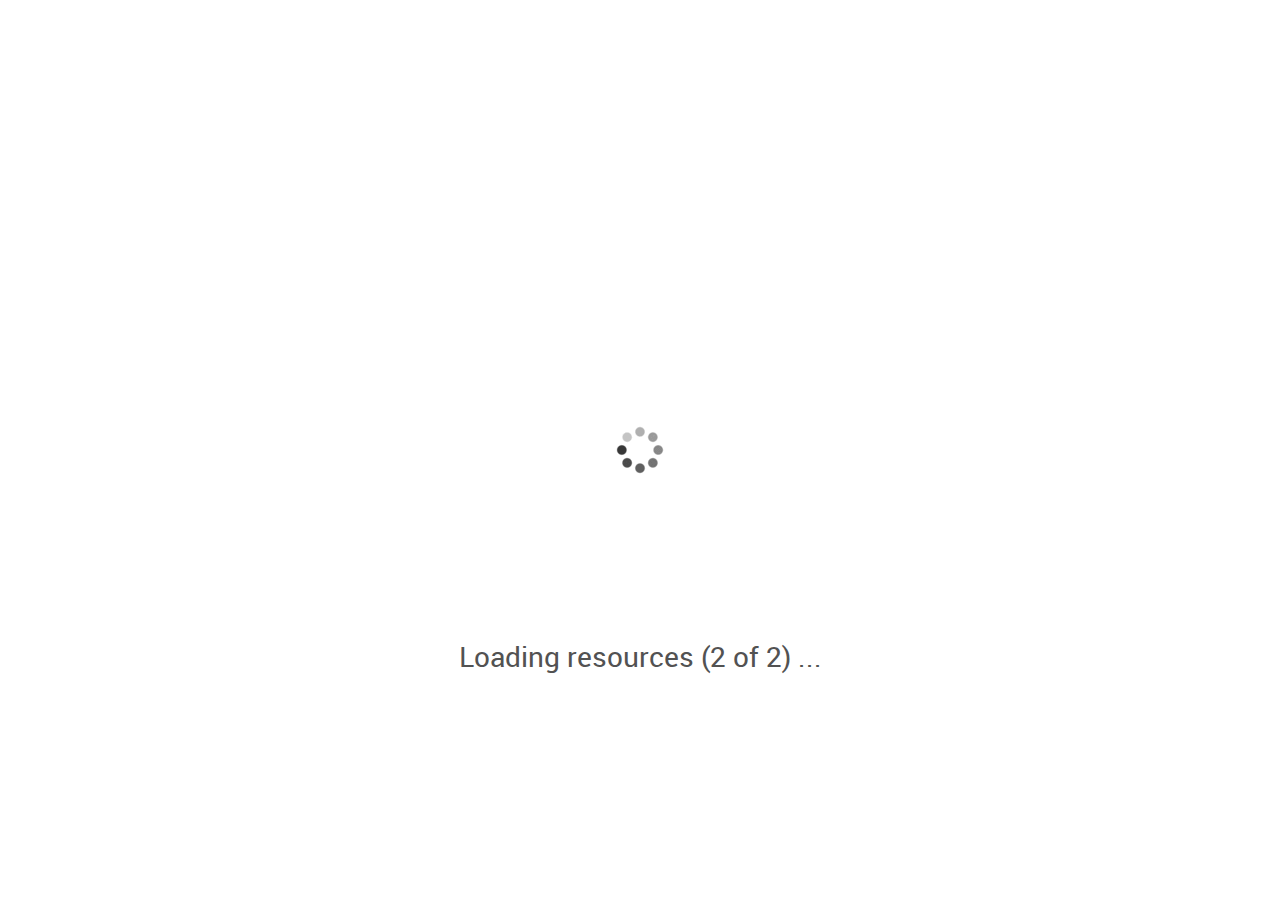
==== commit 4db58e42: "beginning of caldavzap integration" ====
--- a/index.html
+++ b/index.html
@@ -175,24 +175,26 @@
 		<div class="update_d" style="display: none;">
 			<div class="update_h"></div>
 		</div>
-		<div class="headers" id="resourceCalDAV_h">
-			<span class="resourceCalDAV_text" data-type="resourcesCalDAV_txt">Resources</span>
-			<img src="images/add_cal_white.svg" alt="Enable all calendars" title="Enable all calendars" data-type="addAll" class="addRemoveAll addRemoveAllCalDAV" onclick="enableAll()" />
-			<img src="images/remove_cal_white.svg" alt="Disable all calendars" title="Disable all calendars" data-type="removeAll" class="addRemoveAll addRemoveAllCalDAV" onclick="disableAll()" />
-			<img id="showUnloadedCalendars" src="images/delegation.svg" alt="Subscribe" title="Subscribe" onclick="showUnloadedCollections('event');" />
-			<input id="loadUnloadedCalendars" type="button" value="save" onclick="loadAdditionalCollections('event');" style="margin-top:4px;margin-left:6px;" />
-			<input id="loadUnloadedCalendarsCancel" type="button" value="cancel" onclick="cancelUnloadedCollections('event');" style="margin-top:4px;margin-right:6px;float:right;" />
-		</div>
-		<div id="ResourceCalDAVList">
-			<div id="ResourceCalDAVListTemplate" style="display: none;">
-				<div class="resourceCalDAV_header"><input type="checkbox"></div>
-				<div class="resourceCalDAV_item"></div>
-			</div>
-		</div>
-		<div id="timezoneWrapper">
-			<label data-type="txt_timezonePicker" for="timezonePicker">Timezone:</label>
-			<div id="timezoneSelectDiv">
-				<select id="timezonePicker" name="timezonePicker" data-type="timezonesPicker"></select>
+		<div class="sidebarleft">
+			<div class="headers" id="resourceCalDAV_h">
+				<span class="resourceCalDAV_text" data-type="resourcesCalDAV_txt">Resources</span>
+				<img src="images/add_cal_white.svg" alt="Enable all calendars" title="Enable all calendars" data-type="addAll" class="addRemoveAll addRemoveAllCalDAV" onclick="enableAll()" />
+				<img src="images/remove_cal_white.svg" alt="Disable all calendars" title="Disable all calendars" data-type="removeAll" class="addRemoveAll addRemoveAllCalDAV" onclick="disableAll()" />
+				<img id="showUnloadedCalendars" src="images/delegation.svg" alt="Subscribe" title="Subscribe" onclick="showUnloadedCollections('event');" />
+				<input id="loadUnloadedCalendars" type="button" value="save" onclick="loadAdditionalCollections('event');" style="margin-top:4px;margin-left:6px;" />
+				<input id="loadUnloadedCalendarsCancel" type="button" value="cancel" onclick="cancelUnloadedCollections('event');" style="margin-top:4px;margin-right:6px;float:right;" />
+			</div>
+			<div id="ResourceCalDAVList">
+				<div id="ResourceCalDAVListTemplate" style="display: none;">
+					<div class="resourceCalDAV_header"><input type="checkbox"></div>
+					<div class="resourceCalDAV_item"></div>
+				</div>
+			</div>
+			<div id="timezoneWrapper">
+				<label data-type="txt_timezonePicker" for="timezonePicker">Timezone:</label>
+				<div id="timezoneSelectDiv">
+					<select id="timezonePicker" name="timezonePicker" data-type="timezonesPicker"></select>
+				</div>
 			</div>
 		</div>
 		<div class="headers" id="main_h">
--- a/css/default.css
+++ b/css/default.css
@@ -1471,6 +1471,7 @@
 	left: 224px;
 	right: 0px;
 	border-left: 1px solid #c0c0c0;
+	background-color: #f0f0f0; /* delete this line if you want to restore the default theme */
 }
 
 #main_h_TODO
@@ -1610,9 +1611,9 @@
 	top: 50px;
 	left: 224px;
 	bottom: 0;
-	padding: 0px 7px;
-	background: #ffffff;
-	border-left: 1px solid;
+	padding: 0px; /* default value: 0 7px */
+	background: #fdfdfd; /* default value: #ffffff; */
+ 	border-left: 1px solid;
 	border-right: 1px solid;
 	border-color: #c0c0c0;
 	overflow-x: hidden;
@@ -2713,3 +2714,10 @@
 	white-space: normal;
 	word-wrap: break-word;
 }
+
+
+/***** Modification tracim v2 *****/
+
+.integration_d {
+	display: none !important;
+}--- a/css/fullcalendar.css
+++ b/css/fullcalendar.css
@@ -135,15 +135,17 @@
 .fc-widget-content {  /* <td>, usually */
 	border-top: 1px solid #c0c0c0;
 	border-right: 1px solid transparent;
+	/*background-color: #fdfdfd;*/ /* change this line if you want to change the content background */
 	}
 .fc-state-highlight { /* <td> today cell */ /* TODO: add .fc-today to <th> */
-	background: #fafadd;
+	background: #f0f0f0;
 	}
 .fc-source-bg {
 	background-color: #fff4f4;
 }
+
 .fc-widget-content.fc-weekend-day, .fc-widget-content tr.fc-weekend-day {
-	background: #f7f7f7;
+	background: #f0f0f0; /* default value #f7f7f7 */
 }
 .fc-source-bg.fc-state-highlight {
 	background: #fdf7e9;
--- a/css/default_integration.css
+++ b/css/default_integration.css
@@ -81,32 +81,32 @@
 
 #resourceCalDAV_h, #resourceCalDAVTODO_h, #ResourceCalDAVList, #ResourceCalDAVTODOList, #timezoneWrapper, #timezoneWrapperTODO
 {
-	left: 50px;
+	left: 0; /* default value 50px */
 }
 
 #main, #main_h, #searchForm, #mainTODO, #main_h_TODO, #searchFormTODO
 {
-	left: 274px;
+	left: 224px; /* default value 274px */
 }
 
 #MainLoader, #EventDisabler, #TodoDisabler, #AlertDisabler, #ProjectsDisabler
 {
-	left: 50px;
+	left: 0; /* default value 50px */
 }
 
 #CalendarLoader, #CalendarLoaderTODO
 {
-	left: 275px;
+	left: 224px; /* default value 275px */
 }
 
 .resourcesCardDAV_d, #ResourceCardDAVList, #ResourceCardDAVListOverlay
 {
-	left: 50px;
+	left: 0; /* default value 50px */
 }
 
 .collection_d, #SearchBox, #ABList, #ABListOverlay, #AddressbookOverlay
 {
-	left: 275px;
+	left: 224px; /* default value 275px */
 }
 
 /*.contact_d, #ABContactColor, #ABContactOverlay, #ABMessage
@@ -121,60 +121,60 @@
 
 .filters_d, .statistics_d, #FilterList, #ProjectsData, #SystemProjectsLock, #SystemReportsLock, #ProjectListDisabler
 {
-	left: 50px;
+	left: 50px; /* default value 50px */
 }
 
 .projects_d, #ProjectList, #SearchBoxProject, #ProjectListOverlay
 {
-	left: 375px;
+	left: 375px; /* default value 375px */
 }
 
 .project_d, #ProjectForm, #ProjectFormLoader, #ProjectEventsContainer, #ActivityListDisabler, #ProjectFormMessage
 {
-	left: 626px;
+	left: 626px; /* default value 626px */
 }
 
 .resourcesReports_d, #ResourceReportsList
 {
-	left: 50px;
+	left: 50px; /* default value 50px */
 }
 
 .resourcesSettings_d, #ResourceSettingsList
 {
-	left: 50px;
+	left: 50px; /* default value 50px */
 }
 
 #ResourceReportsListOverlay
 {
-	left: 50px;
+	left: 50px; /* default value 50px */
 }
 
 .report_filters_d, #ReportFilterList
 {
-	left: 275px;
+	left: 275px; /* default value 275px */
 }
 
 .reports_d, #ReportsColor, #ReportsFormOverlay
 {
-	left: 600px;
+	left: 600px; /* default value 600px */
 }
 
 #ReportsForm
 {
-	left: 603px;
+	left: 603px; /* default value 603px */
 }
 
 #ResourceSettingsListOverlay
 {
-	left: 50px;
+	left: 50px; /* default value 50px */
 }
 
 .settings_d, #SettingsColor, #SettingsFormOverlay
 {
-	left: 275px;
+	left: 275px; /* default value 275px */
 }
 
 #SettingsForm
 {
-	left: 278px;
+	left: 278px; /* default value 278px */
 }
